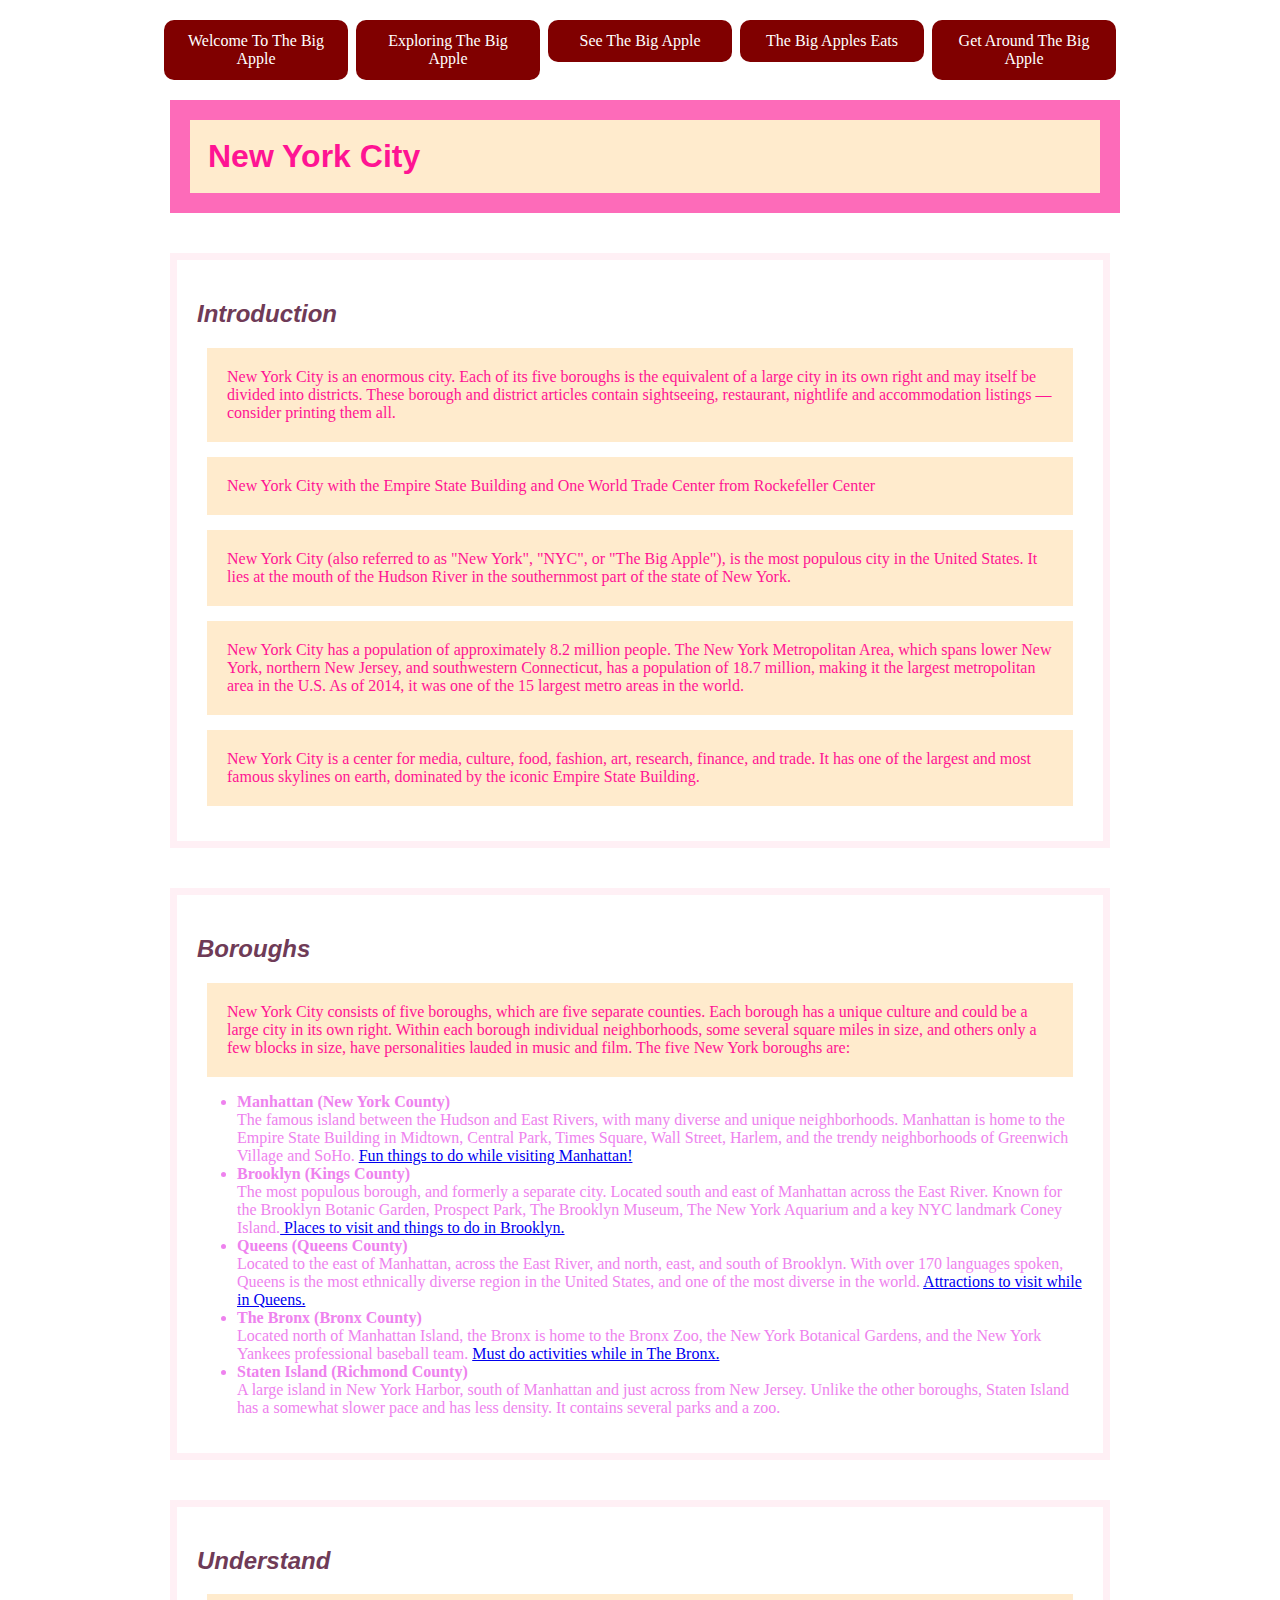
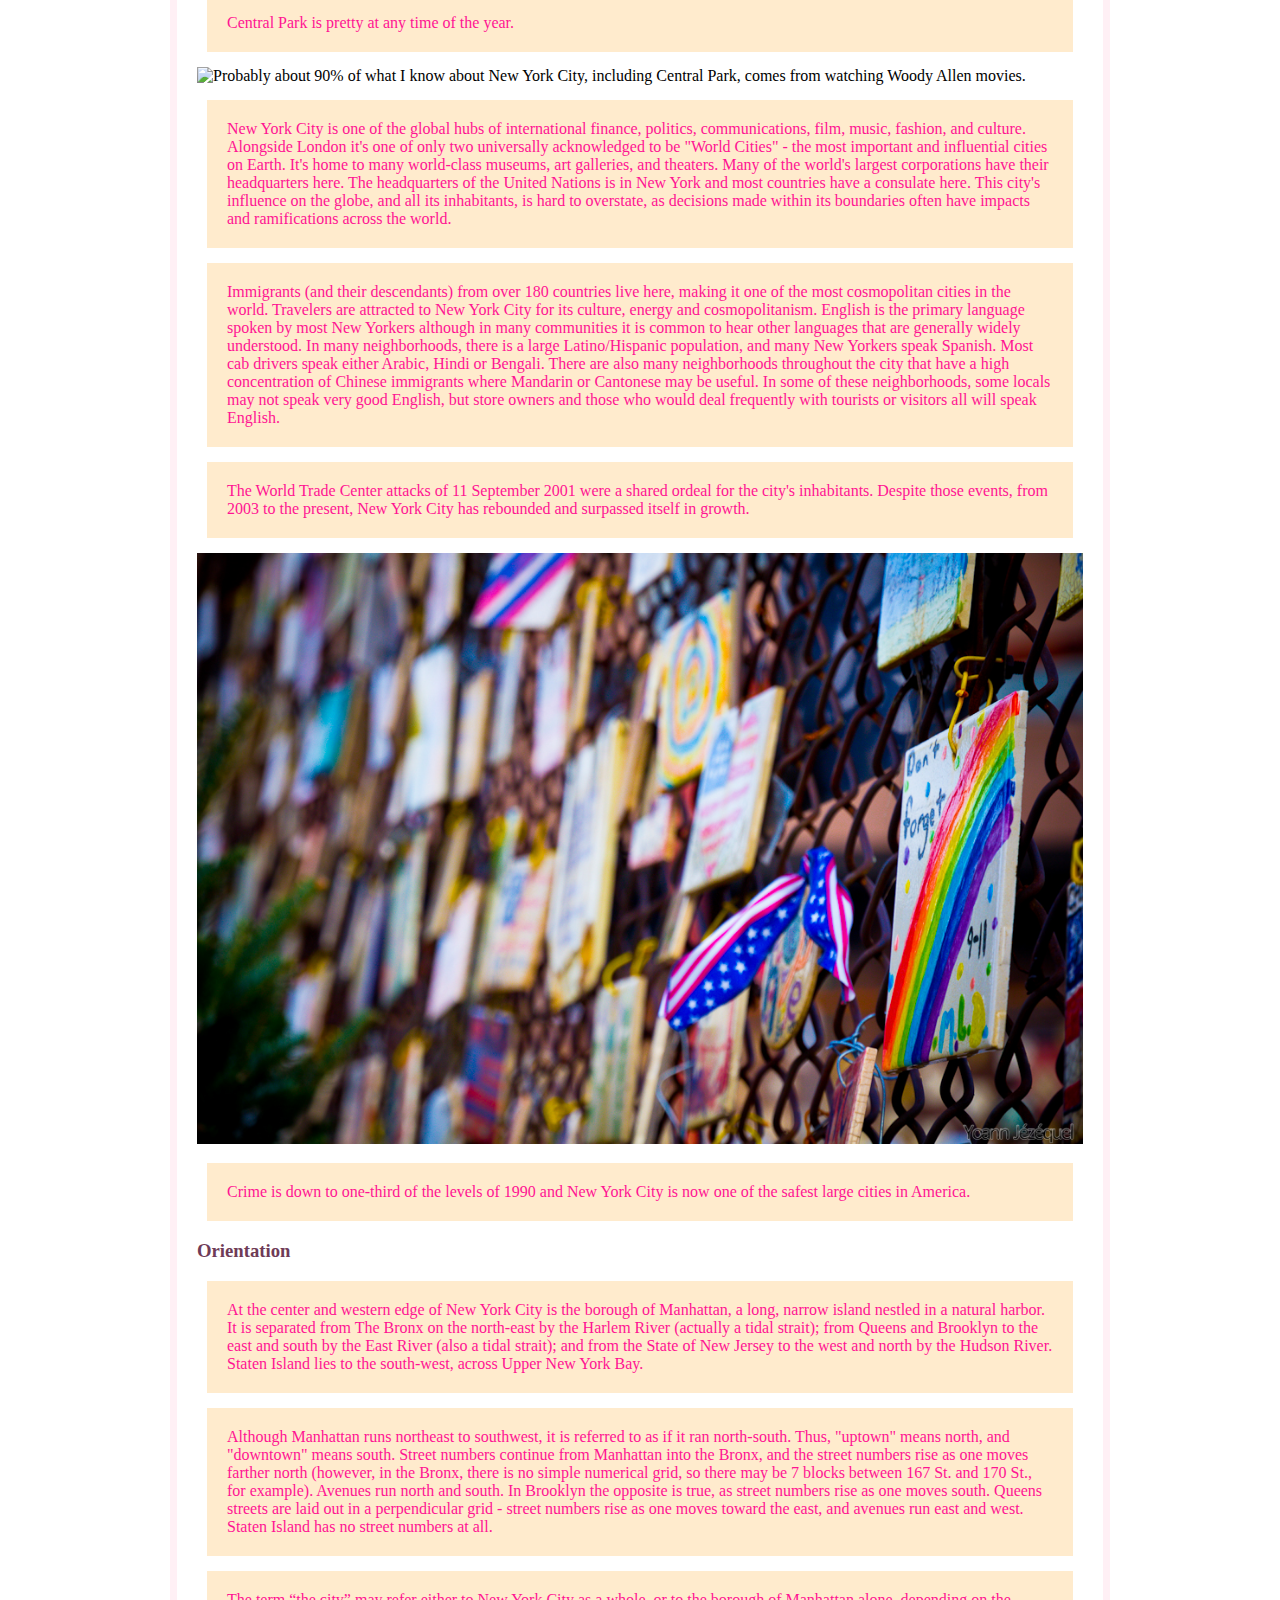
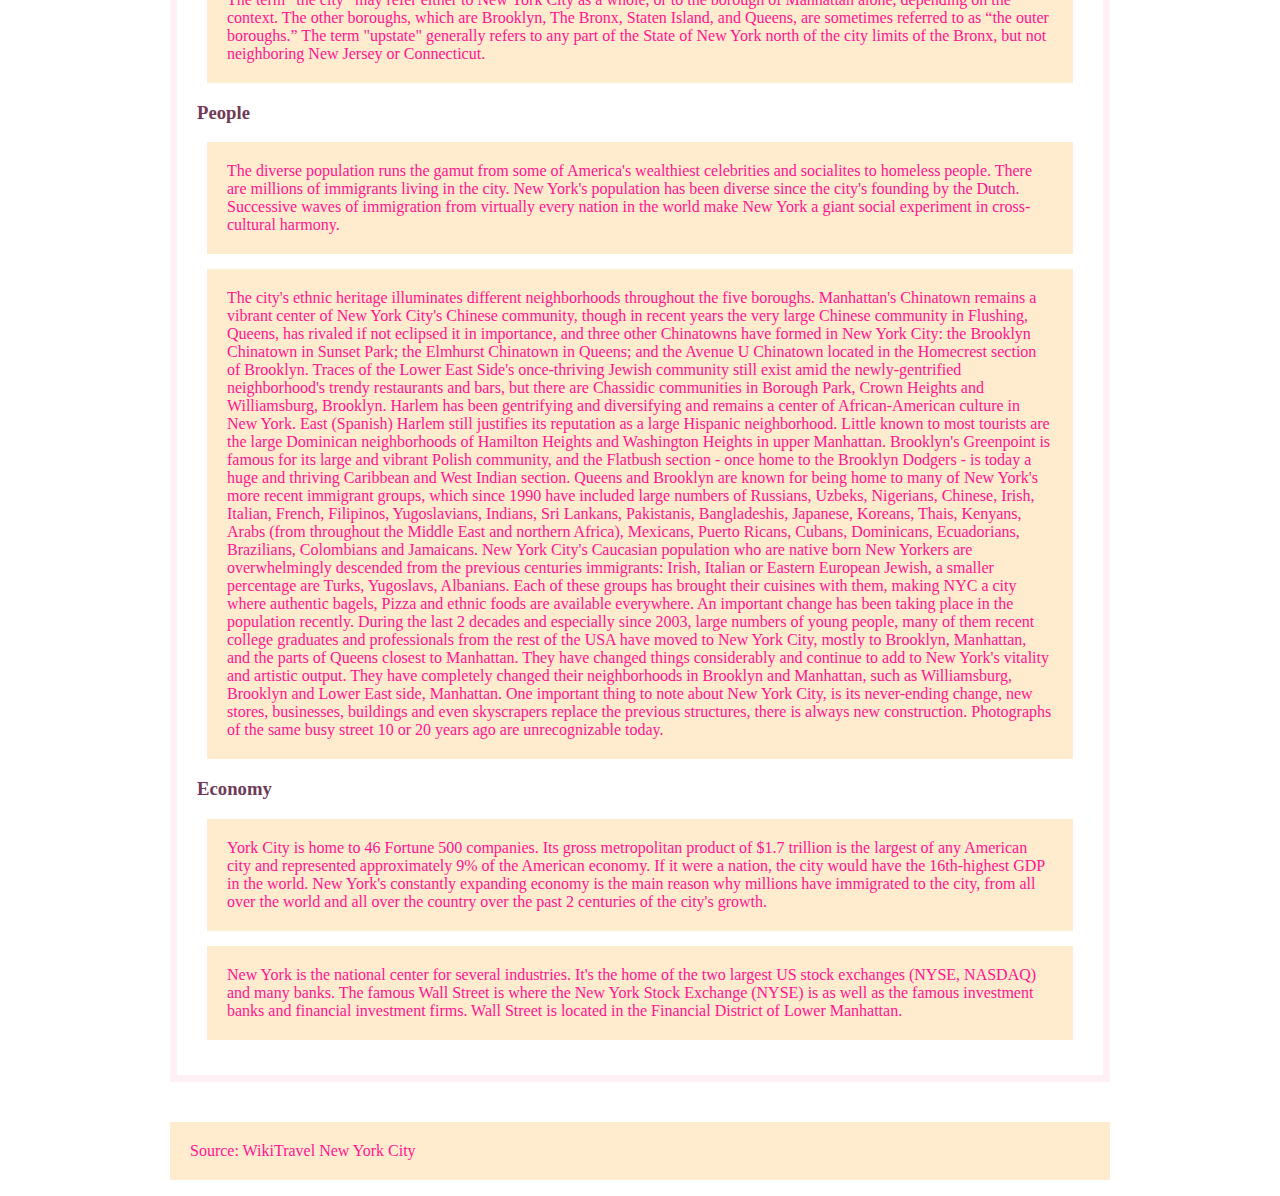
==== index.html @ eacb42f0 "fixed issues" ====
<!DOCTYPE html>
<html lang="en">

<head>      
    <meta charset="utf-8">
    <meta name="viewport" content="width=device-width, initial-scale=1.0">
    <title>Welcome To The Big Apple</title>
    <meta name="author" content="Your name goes here">
    <meta name="Intro to New York City" content="an overview of what the reader is going to read while diving deeper into the page">
<link rel="stylesheet" href="styles.css">
</head>

<body>
<main class="container">
 <nav>
        <ul>
            <li><a href="https://new-york-city-road-trip-allysongrace-g4q9x64994pc9r-5500.githubpreview.dev/index.html"> Welcome To The Big Apple</a></li>
            <li><a href="https://new-york-city-road-trip-allysongrace-g4q9x64994pc9r-5500.githubpreview.dev/do.html">Exploring The Big Apple</a></li>
            <li><a href="https://new-york-city-road-trip-allysongrace-g4q9x64994pc9r-5500.githubpreview.dev/see.html"> See The Big Apple</a></li>
            <li><a href="https://new-york-city-road-trip-allysongrace-g4q9x64994pc9r-5500.githubpreview.dev/eat-sample.html"> The Big Apples Eats</a></li>
            <li><a href="https://new-york-city-road-trip-allysongrace-g4q9x64994pc9r-5500.githubpreview.dev/travel.html"> Get Around The Big Apple</a></li>
        </ul>
    </nav>


    <h1>New York City</h1>
<div class="h2look">
<h2>Introduction</h2>


<p>New York City is an enormous city. Each of its five boroughs is the equivalent of a large city in its own right and may itself be divided into districts. These borough and district articles contain sightseeing, restaurant, nightlife and accommodation listings — consider printing them all.</p>

<p>New York City with the Empire State Building and One World Trade Center from Rockefeller Center</p>
<p>New York City (also referred to as "New York", "NYC", or "The Big Apple"), is the most populous city in the United States. It lies at the mouth of the Hudson River in the southernmost part of the state of New York.</p>

<p>New York City has a population of approximately 8.2 million people. The New York Metropolitan Area, which spans lower New York, northern New Jersey, and southwestern Connecticut, has a population of 18.7 million, making it the largest metropolitan area in the U.S. As of 2014, it was one of the 15 largest metro areas in the world.</p>

<p>New York City is a center for media, culture, food, fashion, art, research, finance, and trade. It has one of the largest and most famous skylines on earth, dominated by the iconic Empire State Building.</p>
</div>

<div class="h2look">
<h2>Boroughs</h2>
<p>New York City consists of five boroughs, which are five separate counties. Each borough has a unique culture and could be a large city in its own right. Within each borough individual neighborhoods, some several square miles in size, and others only a few blocks in size, have personalities lauded in music and film. The five New York boroughs are:</p>

<ul>
    <li><strong>Manhattan (New York County)</strong></li>The famous island between the Hudson and East Rivers, with many diverse and unique neighborhoods. Manhattan is home to the Empire State Building in Midtown, Central Park, Times Square, Wall Street, Harlem, and the trendy neighborhoods of Greenwich Village and SoHo. <a href="https://www.savoredjourneys.com/touristy-things-to-do-in-manhattan/"> Fun things to do while visiting Manhattan!</a>
    <li><strong>Brooklyn (Kings County)</strong></li>The most populous borough, and formerly a separate city. Located south and east of Manhattan across the East River. Known for the Brooklyn Botanic Garden, Prospect Park, The Brooklyn Museum, The New York Aquarium and a key NYC landmark Coney Island.<a href="https://www.busytourist.com/best-things-to-do-in-brooklyn-ny/" > Places to visit and things to do in Brooklyn. </a> 
    <li><strong>Queens (Queens County)</strong></li>Located to the east of Manhattan, across the East River, and north, east, and south of Brooklyn. With over 170 languages spoken, Queens is the most ethnically diverse region in the United States, and one of the most diverse in the world. <a href="https://www.planetware.com/new-york/top-rated-attractions-things-to-do-in-queens-ny-us-ny-77.htm" > Attractions to visit while in Queens. </a>
    <li><strong>The Bronx (Bronx County)</strong></li>Located north of Manhattan Island, the Bronx is home to the Bronx Zoo, the New York Botanical Gardens, and the New York Yankees professional baseball team. <a href="https://vacationidea.com/new_york_city/best-things-to-do-in-the-bronx.html" > Must do activities while in The Bronx. </a> 
    <li><strong>Staten Island (Richmond County)</strong></li>A large island in New York Harbor, south of Manhattan and just across from New Jersey. Unlike the other boroughs, Staten Island has a somewhat slower pace and has less density. It contains several parks and a zoo.
</ul>
</div>
<div class="h2look">
<h2>Understand</h2>

<p>Central Park is pretty at any time of the year.</p> <img src="images/centralpark.jpg" alt="Probably about 90% of what I know about New York City, including Central Park, comes from watching Woody Allen movies." /> 
<p>New York City is one of the global hubs of international finance, politics, communications, film, music, fashion, and culture. Alongside London it's one of only two universally acknowledged to be "World Cities" - the most important and influential cities on Earth. It's home to many world-class museums, art galleries, and theaters. Many of the world's largest corporations have their headquarters here. The headquarters of the United Nations is in New York and most countries have a consulate here. This city's influence on the globe, and all its inhabitants, is hard to overstate, as decisions made within its boundaries often have impacts and ramifications across the world.</p>

<p>Immigrants (and their descendants) from over 180 countries live here, making it one of the most cosmopolitan cities in the world. Travelers are attracted to New York City for its culture, energy and cosmopolitanism. English is the primary language spoken by most New Yorkers although in many communities it is common to hear other languages that are generally widely understood. In many neighborhoods, there is a large Latino/Hispanic population, and many New Yorkers speak Spanish. Most cab drivers speak either Arabic, Hindi or Bengali. There are also many neighborhoods throughout the city that have a high concentration of Chinese immigrants where Mandarin or Cantonese may be useful. In some of these neighborhoods, some locals may not speak very good English, but store owners and those who would deal frequently with tourists or visitors all will speak English.</p>

<p>The World Trade Center attacks of 11 September 2001 were a shared ordeal for the city's inhabitants. Despite those events, from 2003 to the present, New York City has rebounded and surpassed itself in growth.</p> <img src="images/911.jpg" alt="9/11 Please Give Image Credit To: 'https://www.tayloright.com'." /> 

<p>Crime is down to one-third of the levels of 1990 and New York City is now one of the safest large cities in America.</p>

<h3>Orientation</h3>
<p>At the center and western edge of New York City is the borough of Manhattan, a long, narrow island nestled in a natural harbor. It is separated from The Bronx on the north-east by the Harlem River (actually a tidal strait); from Queens and Brooklyn to the east and south by the East River (also a tidal strait); and from the State of New Jersey to the west and north by the Hudson River. Staten Island lies to the south-west, across Upper New York Bay.</p>

<p>Although Manhattan runs northeast to southwest, it is referred to as if it ran north-south. Thus, "uptown" means north, and "downtown" means south. Street numbers continue from Manhattan into the Bronx, and the street numbers rise as one moves farther north (however, in the Bronx, there is no simple numerical grid, so there may be 7 blocks between 167 St. and 170 St., for example). Avenues run north and south. In Brooklyn the opposite is true, as street numbers rise as one moves south. Queens streets are laid out in a perpendicular grid - street numbers rise as one moves toward the east, and avenues run east and west. Staten Island has no street numbers at all.</p>

<p>The term “the city” may refer either to New York City as a whole, or to the borough of Manhattan alone, depending on the context. The other boroughs, which are Brooklyn, The Bronx, Staten Island, and Queens, are sometimes referred to as “the outer boroughs.” The term "upstate" generally refers to any part of the State of New York north of the city limits of the Bronx, but not neighboring New Jersey or Connecticut.</p>



<h3>People</h3>
<p>The diverse population runs the gamut from some of America's wealthiest celebrities and socialites to homeless people. There are millions of immigrants living in the city. New York's population has been diverse since the city's founding by the Dutch. Successive waves of immigration from virtually every nation in the world make New York a giant social experiment in cross-cultural harmony.</p>

<p>The city's ethnic heritage illuminates different neighborhoods throughout the five boroughs. Manhattan's Chinatown remains a vibrant center of New York City's Chinese community, though in recent years the very large Chinese community in Flushing, Queens, has rivaled if not eclipsed it in importance, and three other Chinatowns have formed in New York City: the Brooklyn Chinatown in Sunset Park; the Elmhurst Chinatown in Queens; and the Avenue U Chinatown located in the Homecrest section of Brooklyn. Traces of the Lower East Side's once-thriving Jewish community still exist amid the newly-gentrified neighborhood's trendy restaurants and bars, but there are Chassidic communities in Borough Park, Crown Heights and Williamsburg, Brooklyn. Harlem has been gentrifying and diversifying and remains a center of African-American culture in New York. East (Spanish) Harlem still justifies its reputation as a large Hispanic neighborhood. Little known to most tourists are the large Dominican neighborhoods of Hamilton Heights and Washington Heights in upper Manhattan. Brooklyn's Greenpoint is famous for its large and vibrant Polish community, and the Flatbush section - once home to the Brooklyn Dodgers - is today a huge and thriving Caribbean and West Indian section. Queens and Brooklyn are known for being home to many of New York's more recent immigrant groups, which since 1990 have included large numbers of Russians, Uzbeks, Nigerians, Chinese, Irish, Italian, French, Filipinos, Yugoslavians, Indians, Sri Lankans, Pakistanis, Bangladeshis, Japanese, Koreans, Thais, Kenyans, Arabs (from throughout the Middle East and northern Africa), Mexicans, Puerto Ricans, Cubans, Dominicans, Ecuadorians, Brazilians, Colombians and Jamaicans. New York City's Caucasian population who are native born New Yorkers are overwhelmingly descended from the previous centuries immigrants: Irish, Italian or Eastern European Jewish, a smaller percentage are Turks, Yugoslavs, Albanians. Each of these groups has brought their cuisines with them, making NYC a city where authentic bagels, Pizza and ethnic foods are available everywhere. An important change has been taking place in the population recently. During the last 2 decades and especially since 2003, large numbers of young people, many of them recent college graduates and professionals from the rest of the USA have moved to New York City, mostly to Brooklyn, Manhattan, and the parts of Queens closest to Manhattan. They have changed things considerably and continue to add to New York's vitality and artistic output. They have completely changed their neighborhoods in Brooklyn and Manhattan, such as Williamsburg, Brooklyn and Lower East side, Manhattan. One important thing to note about New York City, is its never-ending change, new stores, businesses, buildings and even skyscrapers replace the previous structures, there is always new construction. Photographs of the same busy street 10 or 20 years ago are unrecognizable today.</p>

<h3>Economy</h3>
<p> York City is home to 46 Fortune 500 companies. Its gross metropolitan product of $1.7 trillion is the largest of any American city and represented approximately 9% of the American economy. If it were a nation, the city would have the 16th-highest GDP in the world. New York's constantly expanding economy is the main reason why millions have immigrated to the city, from all over the world and all over the country over the past 2 centuries of the city's growth.</p>

<p>New York is the national center for several industries. It's the home of the two largest US stock exchanges (NYSE, NASDAQ) and many banks. The famous Wall Street is where the New York Stock Exchange (NYSE) is as well as the famous investment banks and financial investment firms. Wall Street is located in the Financial District of Lower Manhattan.</p>
</div>

<p>Source: WikiTravel New York City</p>
</main>
</body>

</html>
---- styles.css ----
h1{color:deeppink;
background-color:blanchedalmond;
font-weight: 800;
font-family:'Segoe UI', Tahoma, Geneva, Verdana, sans-serif;
border-width: 20px;
border-style: solid;
border-color:rgb(253, 107, 185);
padding: 18px 18px 18px 18px;
margin: 0 0 0 10px ;
}

p{
    padding: 20px 20px 20px 20px;
    margin: 15px 10px 15px 10px;
    color:deeppink;
    background-color: blanchedalmond;
    font-weight: lighter;
    font-family: Georgia, 'Times New Roman', Times, serif;
}

ul{
    color:violet;
}
h2{
    color:rgb(111, 59, 87);
    font-style: oblique;
    font-family: Impact, Haettenschweiler, 'Arial Narrow Bold', sans-serif;
}
h3{color:rgb(111, 59, 87);
}

.h2look {
    border: 7px solid lavenderblush;
    padding: 20px 20px 20px 20px;
    margin: 40px 10px 40px 10px;
}

.intro {
    border: 25px solid rgb(237, 209, 227);
    padding: 20px 20px 20px 20px;
    margin: 40px 10px 40px 10px;
}

.container {
    max-width: 960px;
    margin: 1em auto 1em auto;
}

img {
    width: 100%;
    height: auto;
}
nav ul {
  display: flex;
  flex-direction: row;
  padding: 0px;
}

nav ul li {
  flex:1;
  list-style-type: none;
}

nav ul li a {
  display: block;
  padding: 0.75em;
  margin: 0.25em;  
  background-color: maroon;
  color: white;  
  text-align: center;
  text-decoration: none;  
  border-radius: 10px;
}

nav ul li a:hover {
  background-color: #900;
  box-shadow: inset 3px 3px 10px #300;  
}
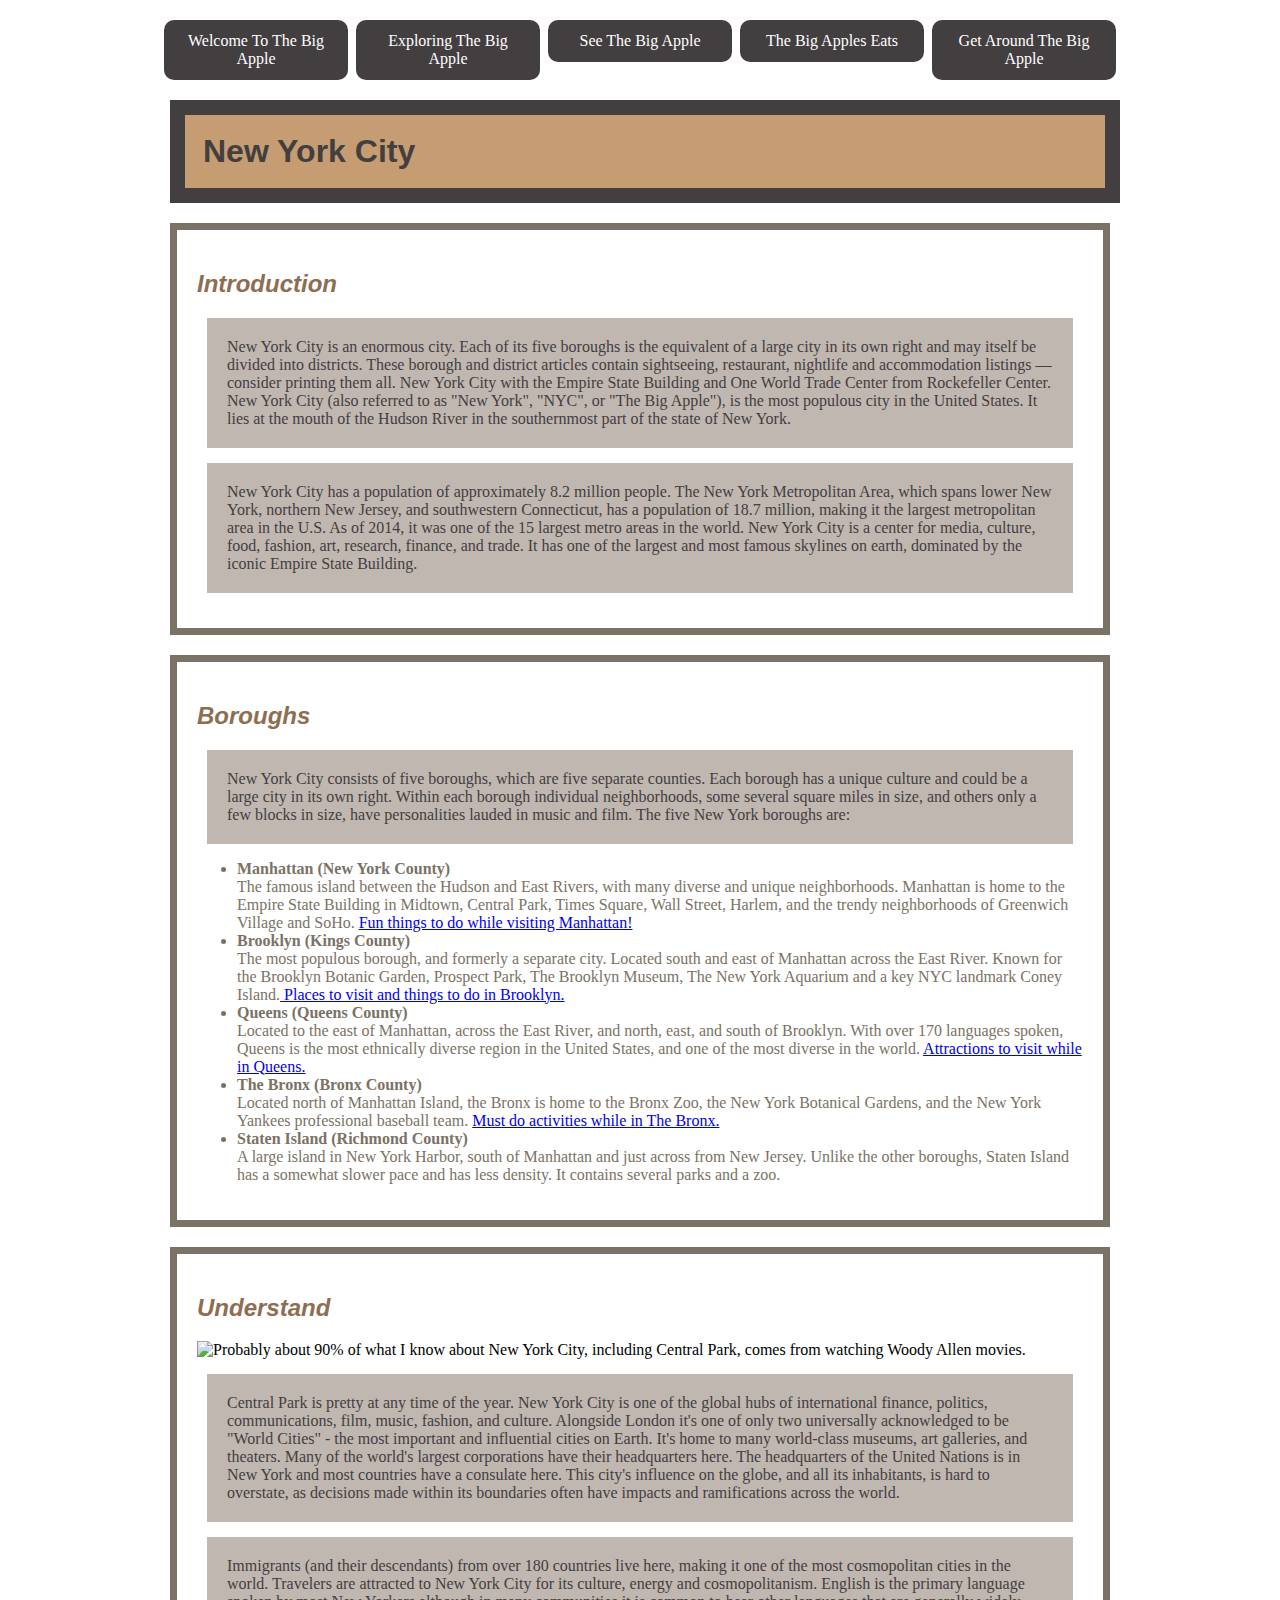
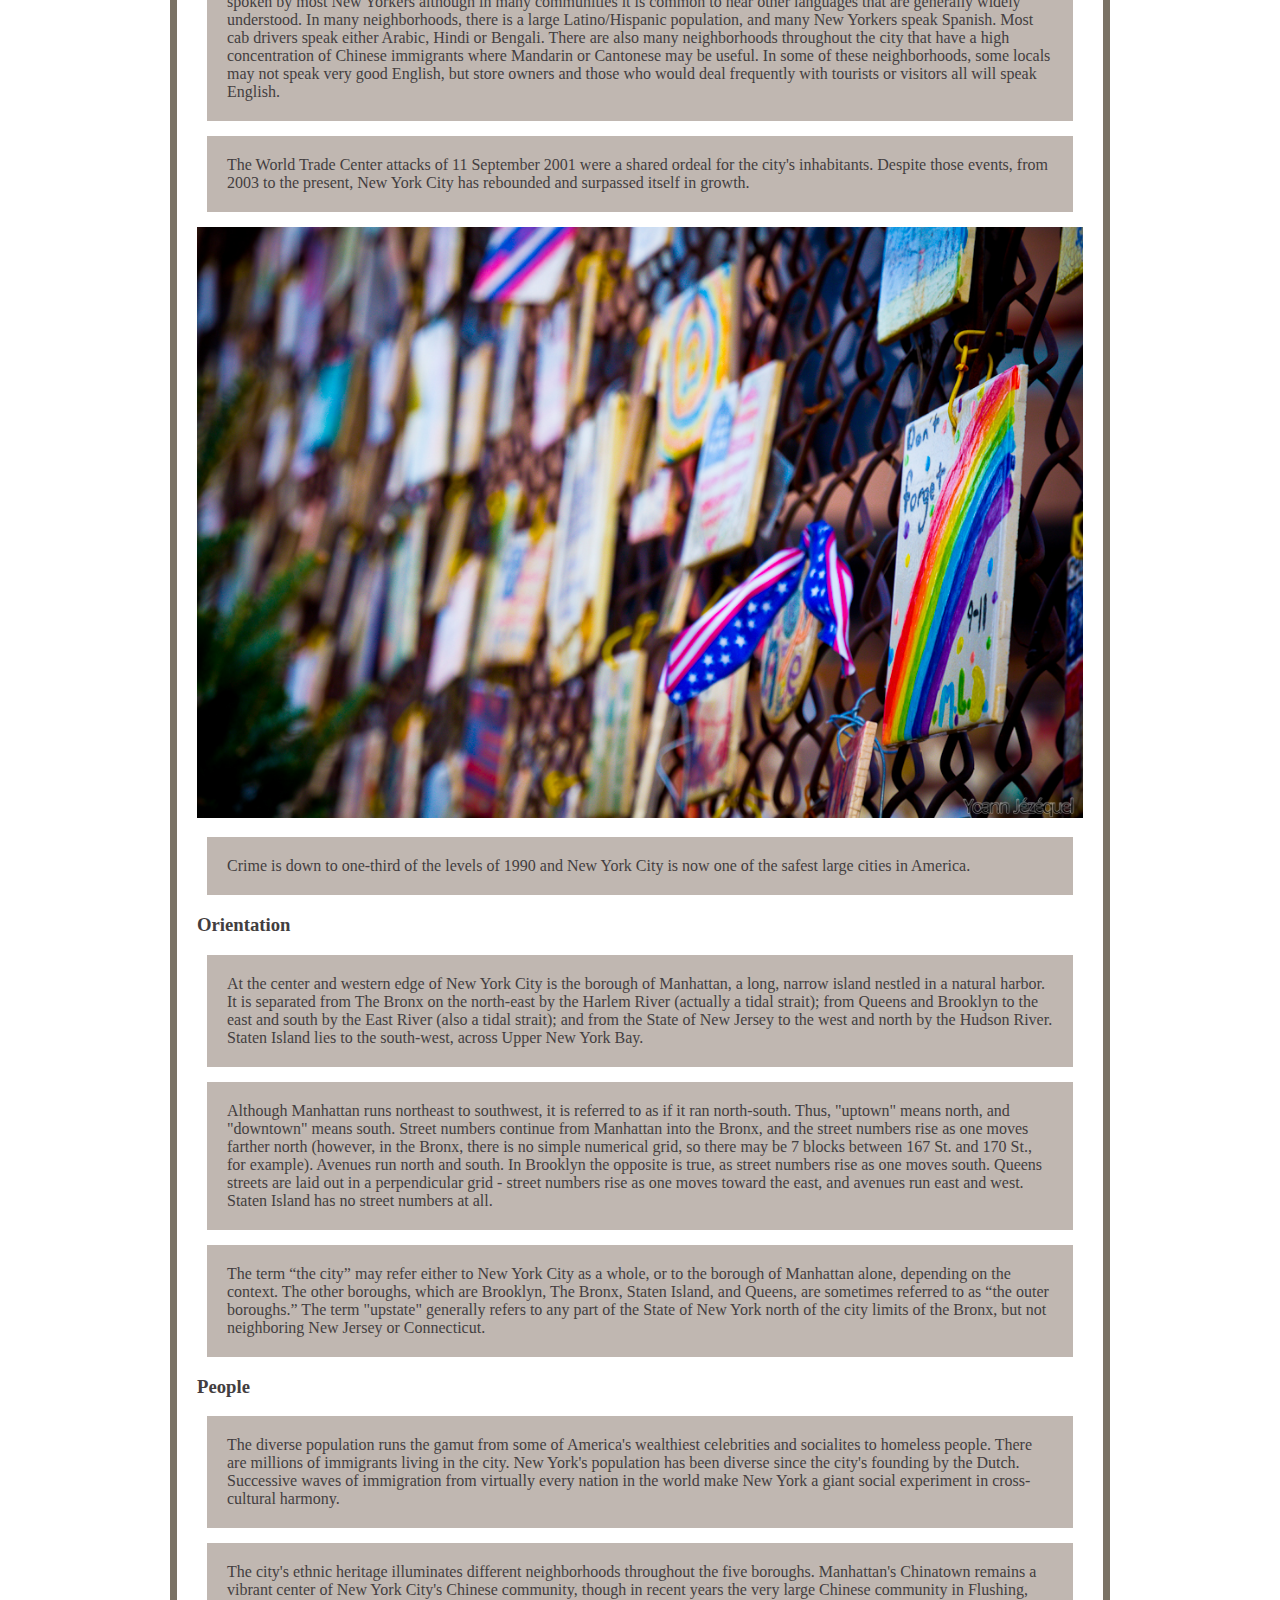
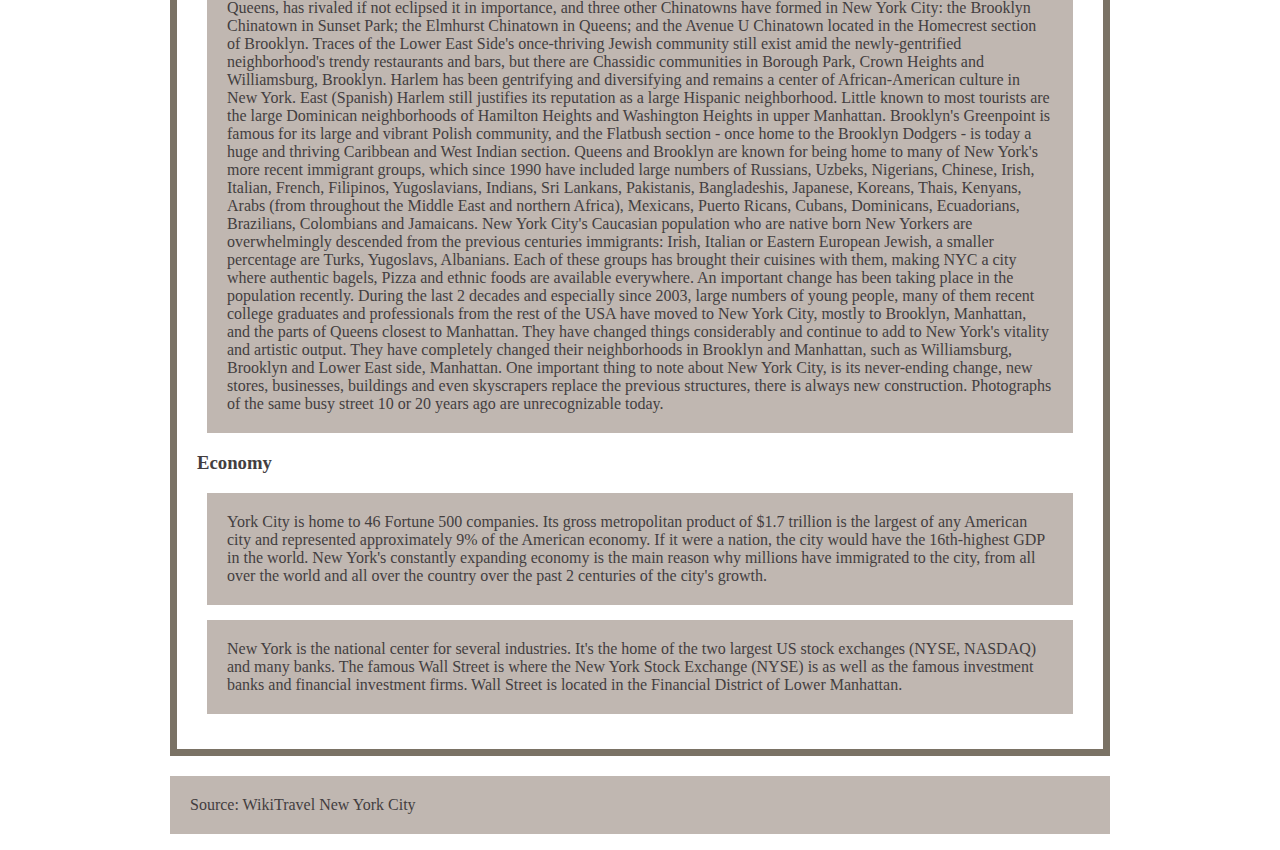
==== commit e28aa8dc: "edits" ====
--- a/index.html
+++ b/index.html
@@ -28,14 +28,9 @@
 <h2>Introduction</h2>
 
 
-<p>New York City is an enormous city. Each of its five boroughs is the equivalent of a large city in its own right and may itself be divided into districts. These borough and district articles contain sightseeing, restaurant, nightlife and accommodation listings — consider printing them all.</p>
+<p>New York City is an enormous city. Each of its five boroughs is the equivalent of a large city in its own right and may itself be divided into districts. These borough and district articles contain sightseeing, restaurant, nightlife and accommodation listings — consider printing them all. New York City with the Empire State Building and One World Trade Center from Rockefeller Center. New York City (also referred to as "New York", "NYC", or "The Big Apple"), is the most populous city in the United States. It lies at the mouth of the Hudson River in the southernmost part of the state of New York.</p>
 
-<p>New York City with the Empire State Building and One World Trade Center from Rockefeller Center</p>
-<p>New York City (also referred to as "New York", "NYC", or "The Big Apple"), is the most populous city in the United States. It lies at the mouth of the Hudson River in the southernmost part of the state of New York.</p>
-
-<p>New York City has a population of approximately 8.2 million people. The New York Metropolitan Area, which spans lower New York, northern New Jersey, and southwestern Connecticut, has a population of 18.7 million, making it the largest metropolitan area in the U.S. As of 2014, it was one of the 15 largest metro areas in the world.</p>
-
-<p>New York City is a center for media, culture, food, fashion, art, research, finance, and trade. It has one of the largest and most famous skylines on earth, dominated by the iconic Empire State Building.</p>
+<p>New York City has a population of approximately 8.2 million people. The New York Metropolitan Area, which spans lower New York, northern New Jersey, and southwestern Connecticut, has a population of 18.7 million, making it the largest metropolitan area in the U.S. As of 2014, it was one of the 15 largest metro areas in the world. New York City is a center for media, culture, food, fashion, art, research, finance, and trade. It has one of the largest and most famous skylines on earth, dominated by the iconic Empire State Building.</p>
 </div>
 
 <div class="h2look">
@@ -53,8 +48,7 @@
 <div class="h2look">
 <h2>Understand</h2>
 
-<p>Central Park is pretty at any time of the year.</p> <img src="images/centralpark.jpg" alt="Probably about 90% of what I know about New York City, including Central Park, comes from watching Woody Allen movies." /> 
-<p>New York City is one of the global hubs of international finance, politics, communications, film, music, fashion, and culture. Alongside London it's one of only two universally acknowledged to be "World Cities" - the most important and influential cities on Earth. It's home to many world-class museums, art galleries, and theaters. Many of the world's largest corporations have their headquarters here. The headquarters of the United Nations is in New York and most countries have a consulate here. This city's influence on the globe, and all its inhabitants, is hard to overstate, as decisions made within its boundaries often have impacts and ramifications across the world.</p>
+<img src="images/centralpark.jpg" alt="Probably about 90% of what I know about New York City, including Central Park, comes from watching Woody Allen movies." /> <p>Central Park is pretty at any time of the year. New York City is one of the global hubs of international finance, politics, communications, film, music, fashion, and culture. Alongside London it's one of only two universally acknowledged to be "World Cities" - the most important and influential cities on Earth. It's home to many world-class museums, art galleries, and theaters. Many of the world's largest corporations have their headquarters here. The headquarters of the United Nations is in New York and most countries have a consulate here. This city's influence on the globe, and all its inhabitants, is hard to overstate, as decisions made within its boundaries often have impacts and ramifications across the world.</p>
 
 <p>Immigrants (and their descendants) from over 180 countries live here, making it one of the most cosmopolitan cities in the world. Travelers are attracted to New York City for its culture, energy and cosmopolitanism. English is the primary language spoken by most New Yorkers although in many communities it is common to hear other languages that are generally widely understood. In many neighborhoods, there is a large Latino/Hispanic population, and many New Yorkers speak Spanish. Most cab drivers speak either Arabic, Hindi or Bengali. There are also many neighborhoods throughout the city that have a high concentration of Chinese immigrants where Mandarin or Cantonese may be useful. In some of these neighborhoods, some locals may not speak very good English, but store owners and those who would deal frequently with tourists or visitors all will speak English.</p>
 
--- a/styles.css
+++ b/styles.css
@@ -1,10 +1,10 @@
-h1{color:deeppink;
-background-color:blanchedalmond;
+h1{color:#433E3F;
+background-color: #C69C72;
 font-weight: 800;
 font-family:'Segoe UI', Tahoma, Geneva, Verdana, sans-serif;
-border-width: 20px;
+border-width: 15px;
 border-style: solid;
-border-color:rgb(253, 107, 185);
+border-color:#433E3F;
 padding: 18px 18px 18px 18px;
 margin: 0 0 0 10px ;
 }
@@ -12,33 +12,33 @@
 p{
     padding: 20px 20px 20px 20px;
     margin: 15px 10px 15px 10px;
-    color:deeppink;
-    background-color: blanchedalmond;
+    color:#433E3F;
+    background-color: #C0B7B1;
     font-weight: lighter;
     font-family: Georgia, 'Times New Roman', Times, serif;
 }
 
 ul{
-    color:violet;
+    color:#7A7265;
 }
 h2{
-    color:rgb(111, 59, 87);
+    color:#8E6E53;
     font-style: oblique;
     font-family: Impact, Haettenschweiler, 'Arial Narrow Bold', sans-serif;
 }
-h3{color:rgb(111, 59, 87);
+h3{color:#433E3F;
 }
 
 .h2look {
-    border: 7px solid lavenderblush;
+    border: 7px solid #7A7265;
     padding: 20px 20px 20px 20px;
-    margin: 40px 10px 40px 10px;
+    margin: 20px 10px 20px 10px;
 }
 
 .intro {
-    border: 25px solid rgb(237, 209, 227);
+    border: 25px solid #433E3F;
     padding: 20px 20px 20px 20px;
-    margin: 40px 10px 40px 10px;
+    margin: 20px 10px 20px 10px;
 }
 
 .container {
@@ -65,7 +65,7 @@
   display: block;
   padding: 0.75em;
   margin: 0.25em;  
-  background-color: maroon;
+  background-color: #433E3F;
   color: white;  
   text-align: center;
   text-decoration: none;  
@@ -73,6 +73,17 @@
 }
 
 nav ul li a:hover {
-  background-color: #900;
-  box-shadow: inset 3px 3px 10px #300;  
-}+  background-color: #7A7265;
+  box-shadow: inset 3px 3px 10px rgb(140, 138, 138);  
+}
+
+@media screen and (max-width: 650px) {
+  nav ul {
+      flex-direction: column;
+      padding: 0 20px;
+      }
+  nav ul li {
+    margin:10px 0;
+    }
+}
+
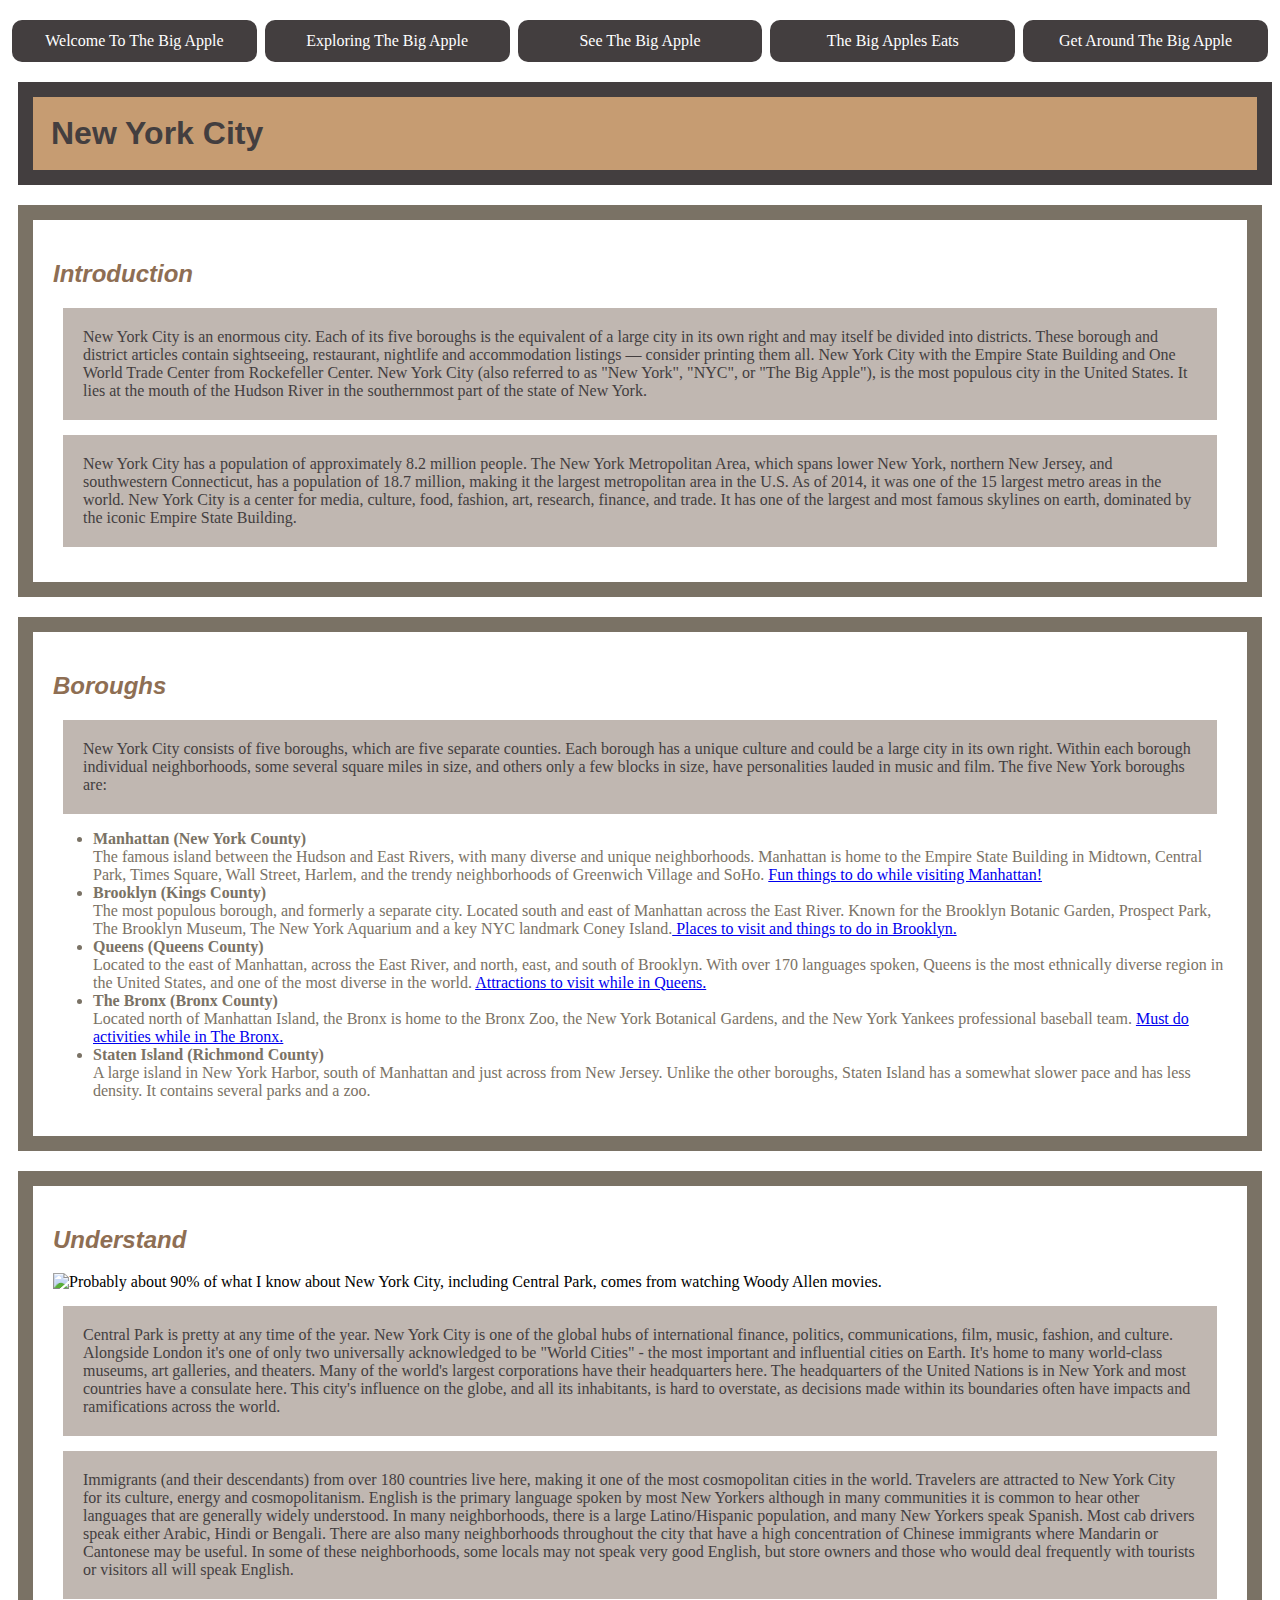
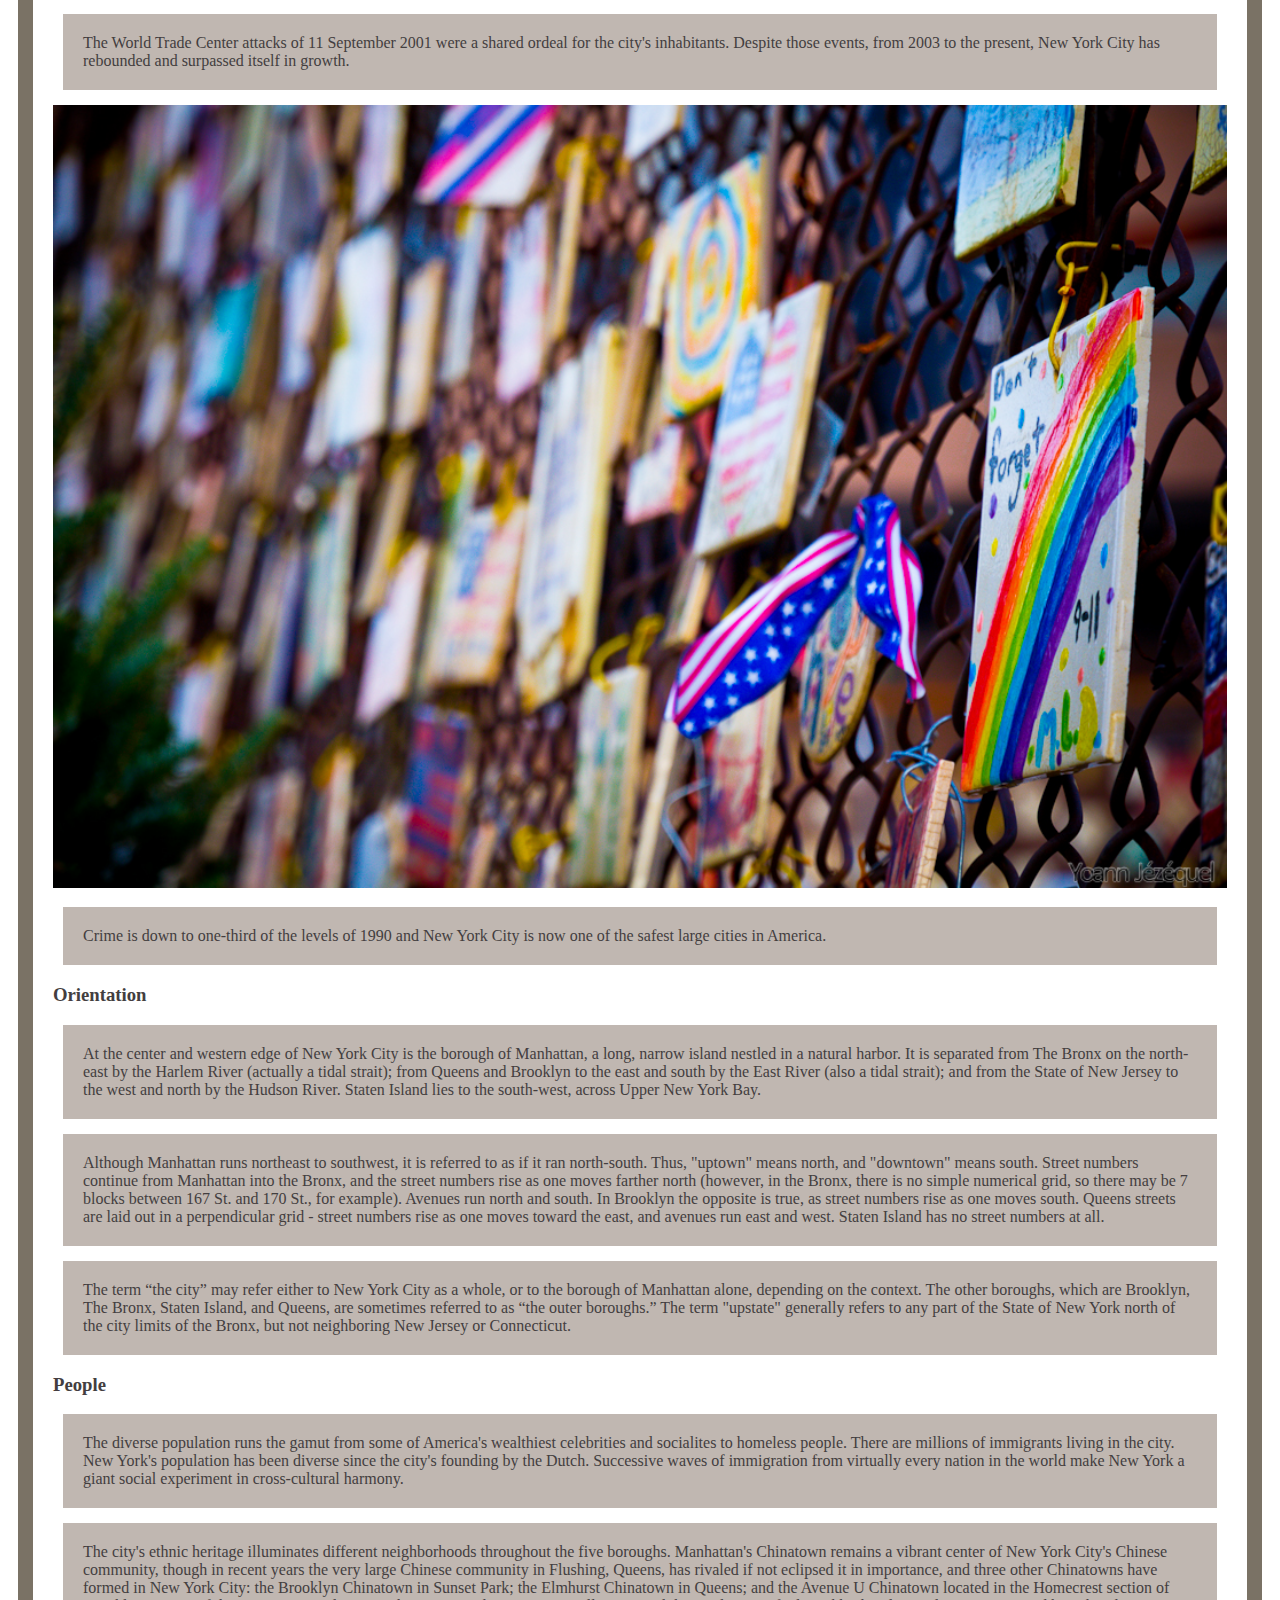
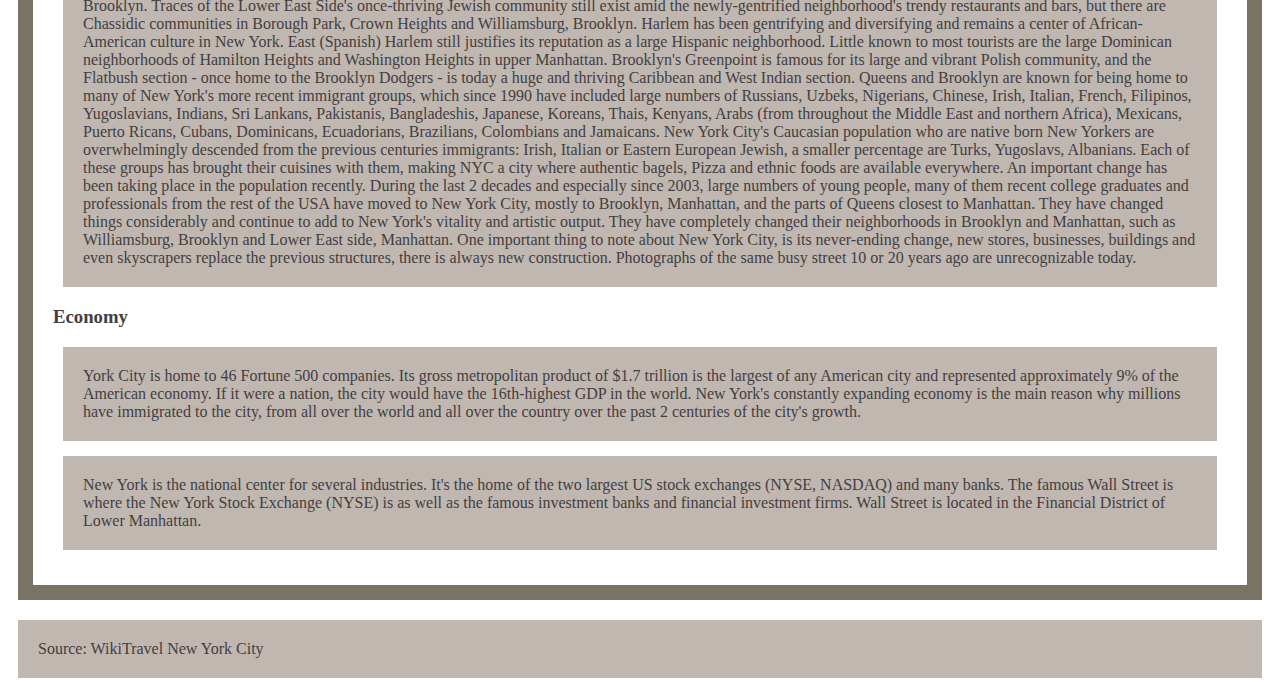
==== commit 32ac2173: "links" ====
--- a/index.html
+++ b/index.html
@@ -14,11 +14,11 @@
 <main class="container">
  <nav>
         <ul>
-            <li><a href="https://new-york-city-road-trip-allysongrace-g4q9x64994pc9r-5500.githubpreview.dev/index.html"> Welcome To The Big Apple</a></li>
-            <li><a href="https://new-york-city-road-trip-allysongrace-g4q9x64994pc9r-5500.githubpreview.dev/do.html">Exploring The Big Apple</a></li>
-            <li><a href="https://new-york-city-road-trip-allysongrace-g4q9x64994pc9r-5500.githubpreview.dev/see.html"> See The Big Apple</a></li>
-            <li><a href="https://new-york-city-road-trip-allysongrace-g4q9x64994pc9r-5500.githubpreview.dev/eat-sample.html"> The Big Apples Eats</a></li>
-            <li><a href="https://new-york-city-road-trip-allysongrace-g4q9x64994pc9r-5500.githubpreview.dev/travel.html"> Get Around The Big Apple</a></li>
+            <li><a href="index.html"> Welcome To The Big Apple</a></li>
+            <li><a href="do.html">Exploring The Big Apple</a></li>
+            <li><a href="see.html"> See The Big Apple</a></li>
+            <li><a href="eat-sample.html"> The Big Apples Eats</a></li>
+            <li><a href="travel.html"> Get Around The Big Apple</a></li>
         </ul>
     </nav>
 
--- a/styles.css
+++ b/styles.css
@@ -25,12 +25,13 @@
     color:#8E6E53;
     font-style: oblique;
     font-family: Impact, Haettenschweiler, 'Arial Narrow Bold', sans-serif;
+    
 }
 h3{color:#433E3F;
 }
 
 .h2look {
-    border: 7px solid #7A7265;
+    border: 15px solid #7A7265;
     padding: 20px 20px 20px 20px;
     margin: 20px 10px 20px 10px;
 }
@@ -42,7 +43,7 @@
 }
 
 .container {
-    max-width: 960px;
+    max-width: 1400px;
     margin: 1em auto 1em auto;
 }
 
@@ -87,3 +88,5 @@
     }
 }
 
+
+
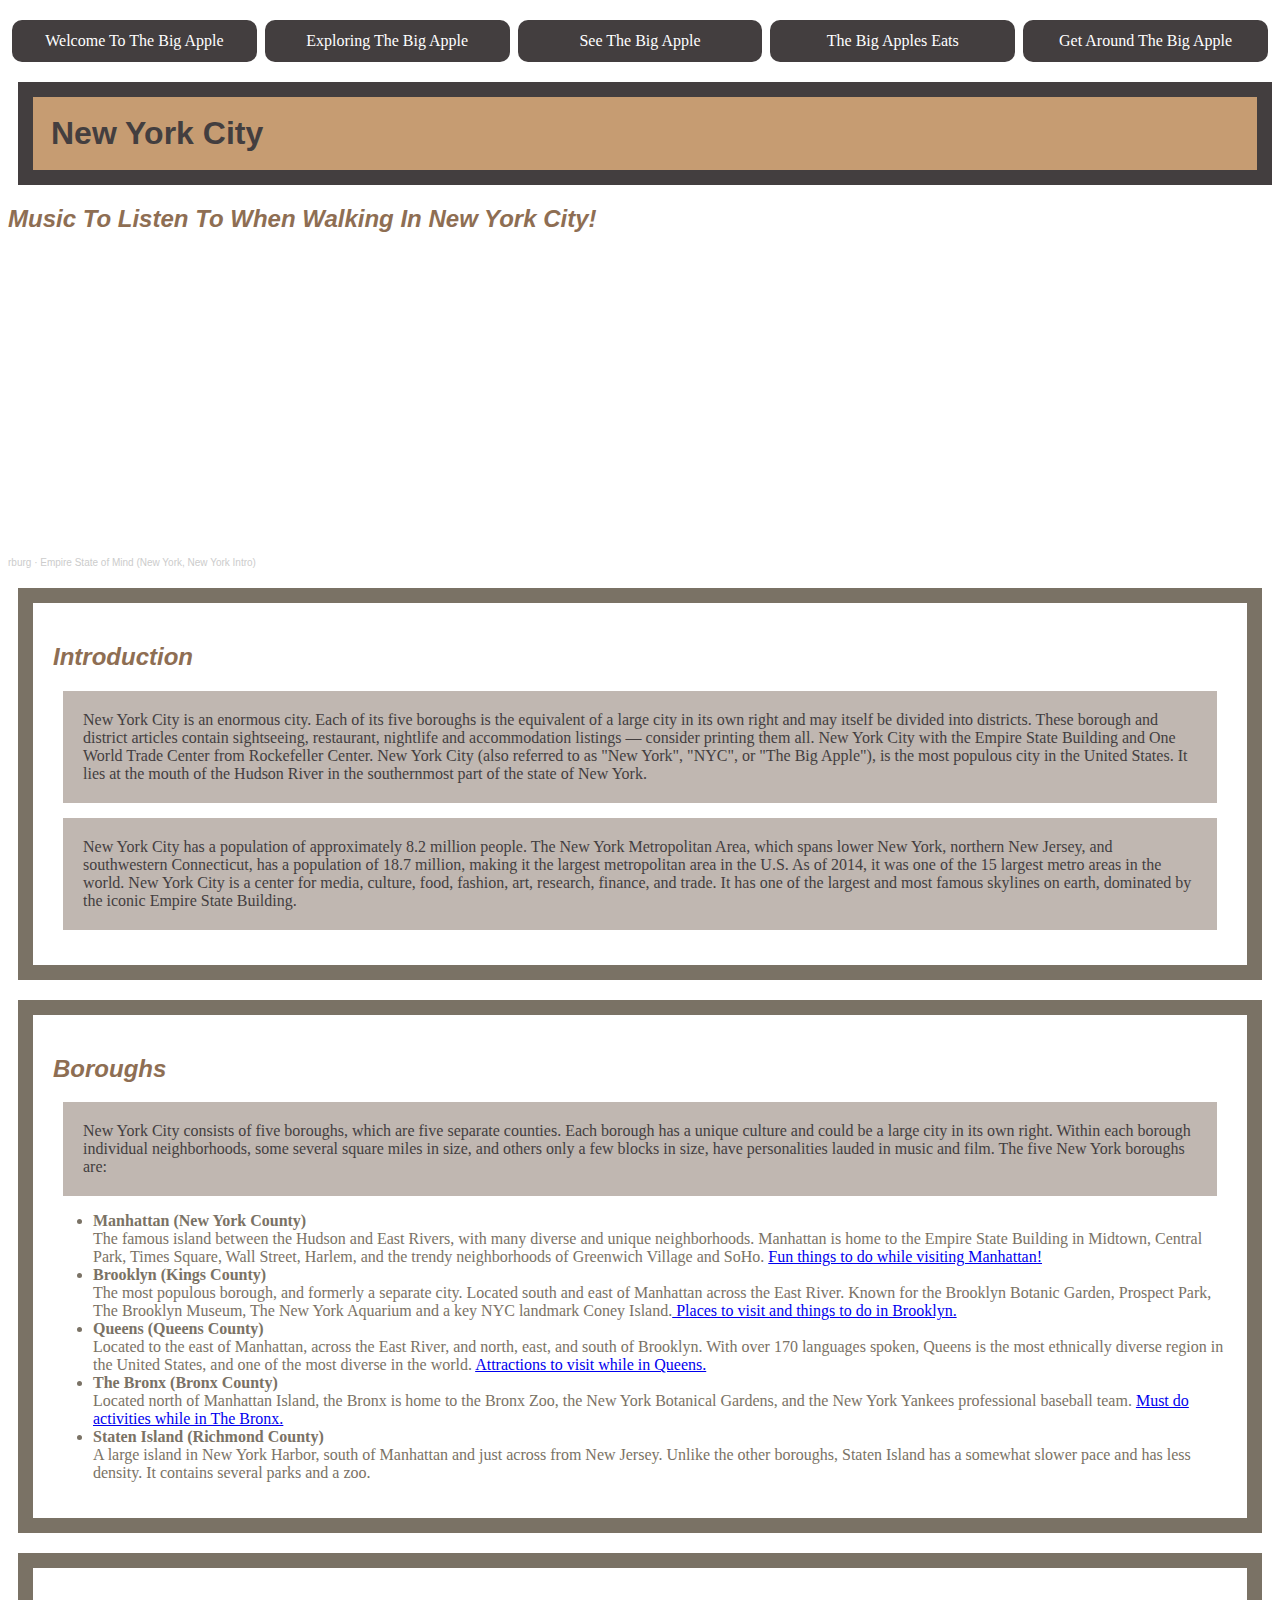
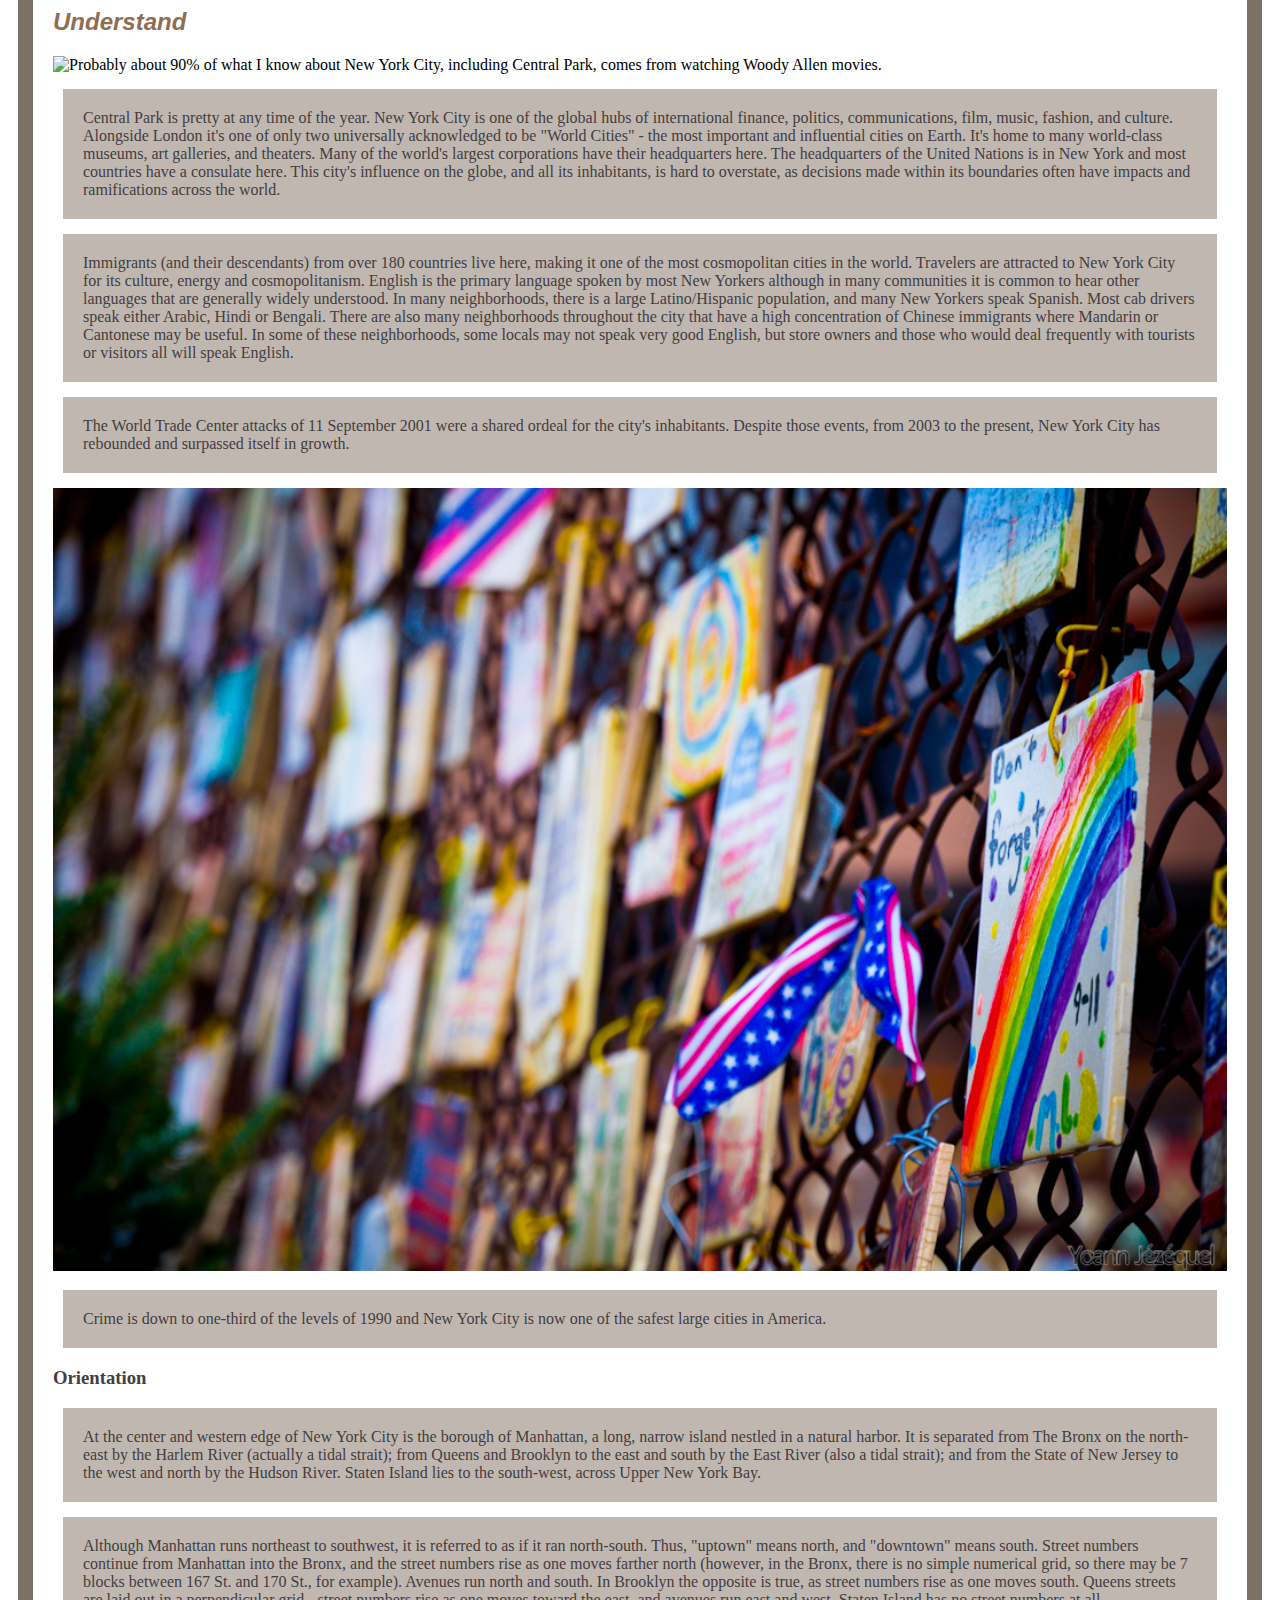
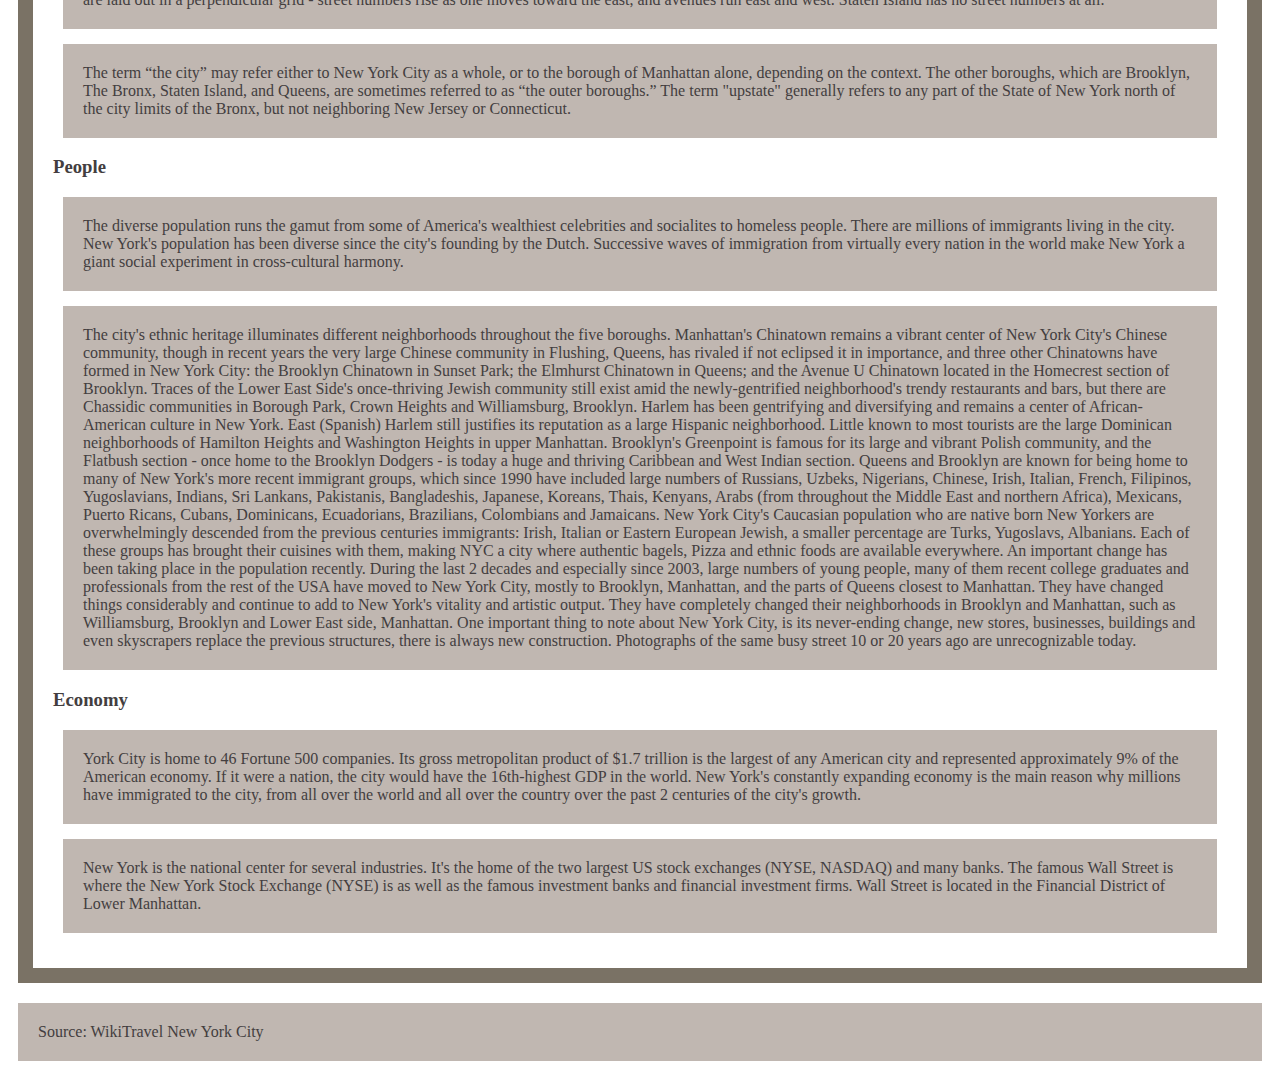
==== commit b2bcb9e5: "new york song" ====
--- a/index.html
+++ b/index.html
@@ -24,6 +24,8 @@
 
 
     <h1>New York City</h1>
+    <h2> Music To Listen To When Walking In New York City! </h2>
+    <iframe title="Empire State of Mind (New York, New York Intro) by rburg" width="100%" height="300" scrolling="no" frameborder="no" allow="autoplay" src="https://w.soundcloud.com/player/?url=https%3A//api.soundcloud.com/tracks/159513770&color=%23ff5500&auto_play=false&hide_related=false&show_comments=true&show_user=true&show_reposts=false&show_teaser=true&visual=true"></iframe><div style="font-size: 10px; color: #cccccc;line-break: anywhere;word-break: normal;overflow: hidden;white-space: nowrap;text-overflow: ellipsis; font-family: Interstate,Lucida Grande,Lucida Sans Unicode,Lucida Sans,Garuda,Verdana,Tahoma,sans-serif;font-weight: 100;"><a href="https://soundcloud.com/rburg" title="rburg" target="_blank" style="color: #cccccc; text-decoration: none;">rburg</a> · <a href="https://soundcloud.com/rburg/empire-state-of-mind-new-york-new-york-intro" title="Empire State of Mind (New York, New York Intro)" target="_blank" style="color: #cccccc; text-decoration: none;">Empire State of Mind (New York, New York Intro)</a></div>
 <div class="h2look">
 <h2>Introduction</h2>
 
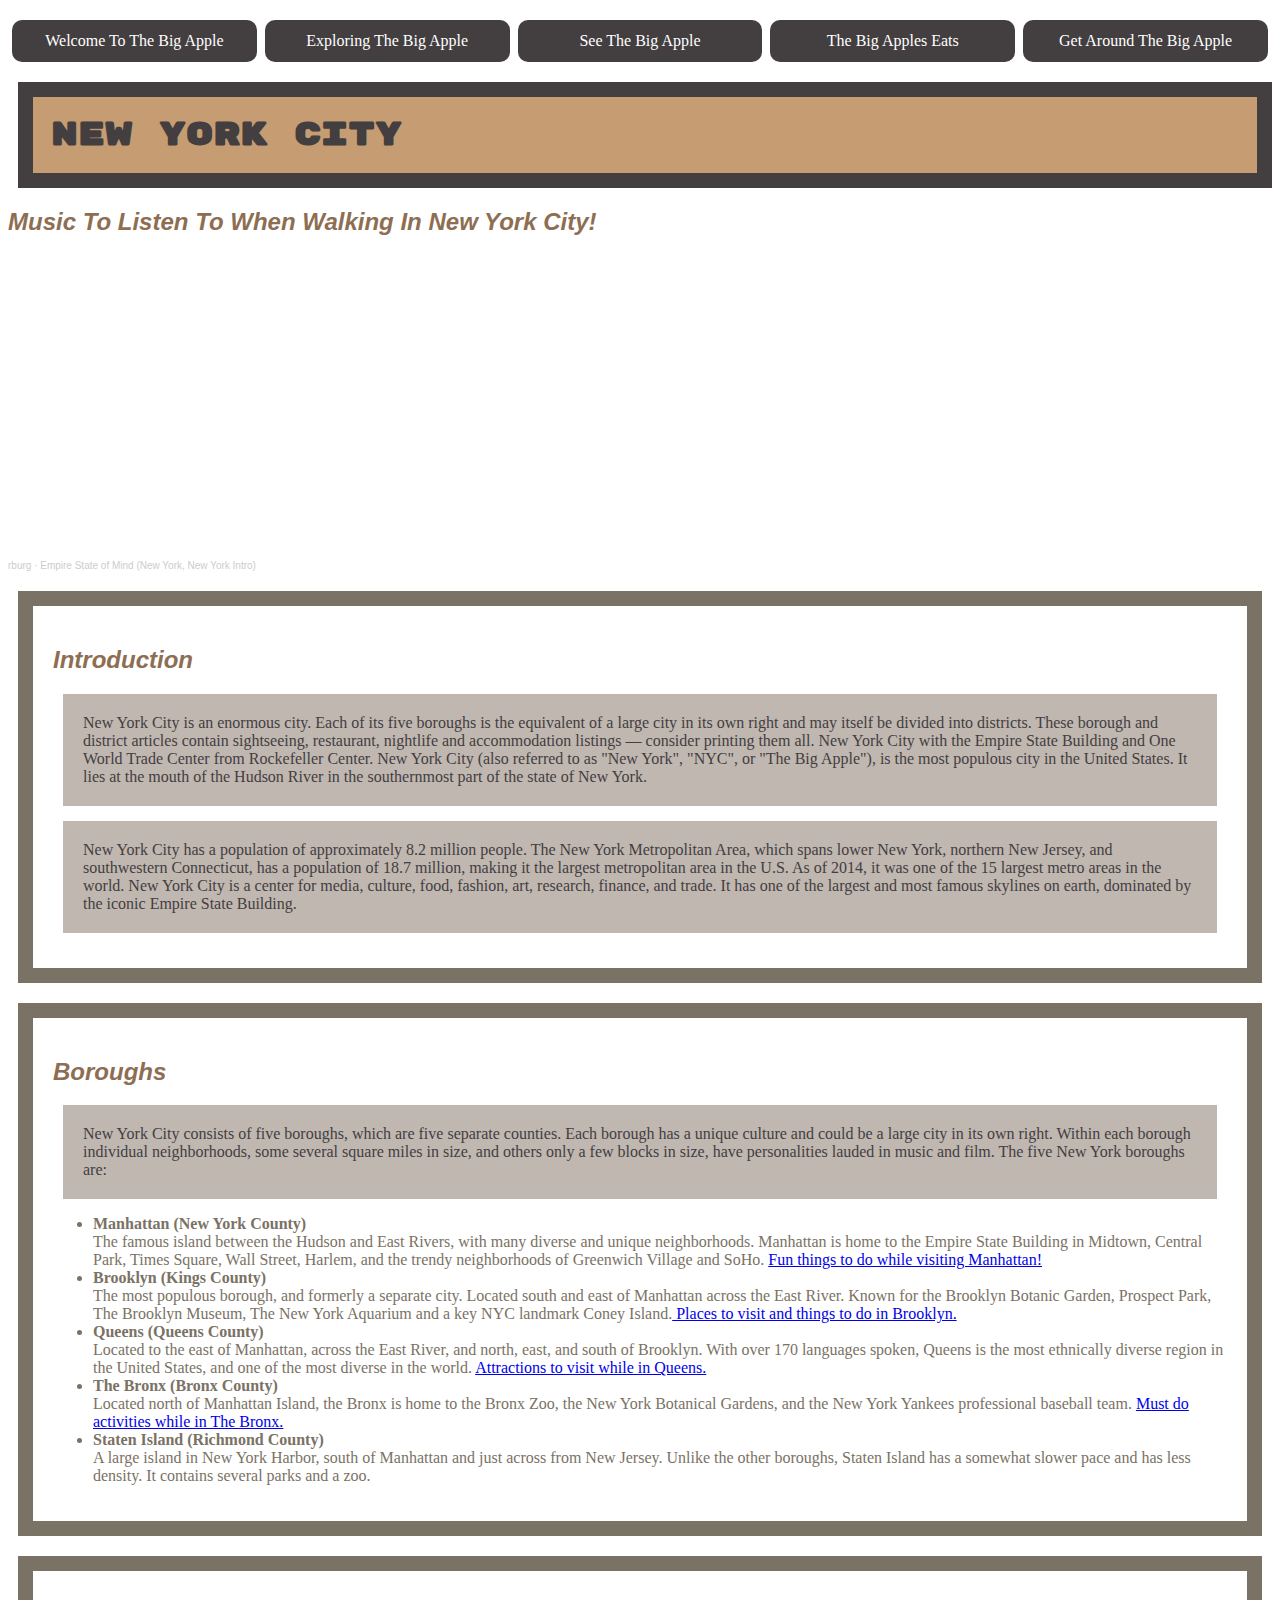
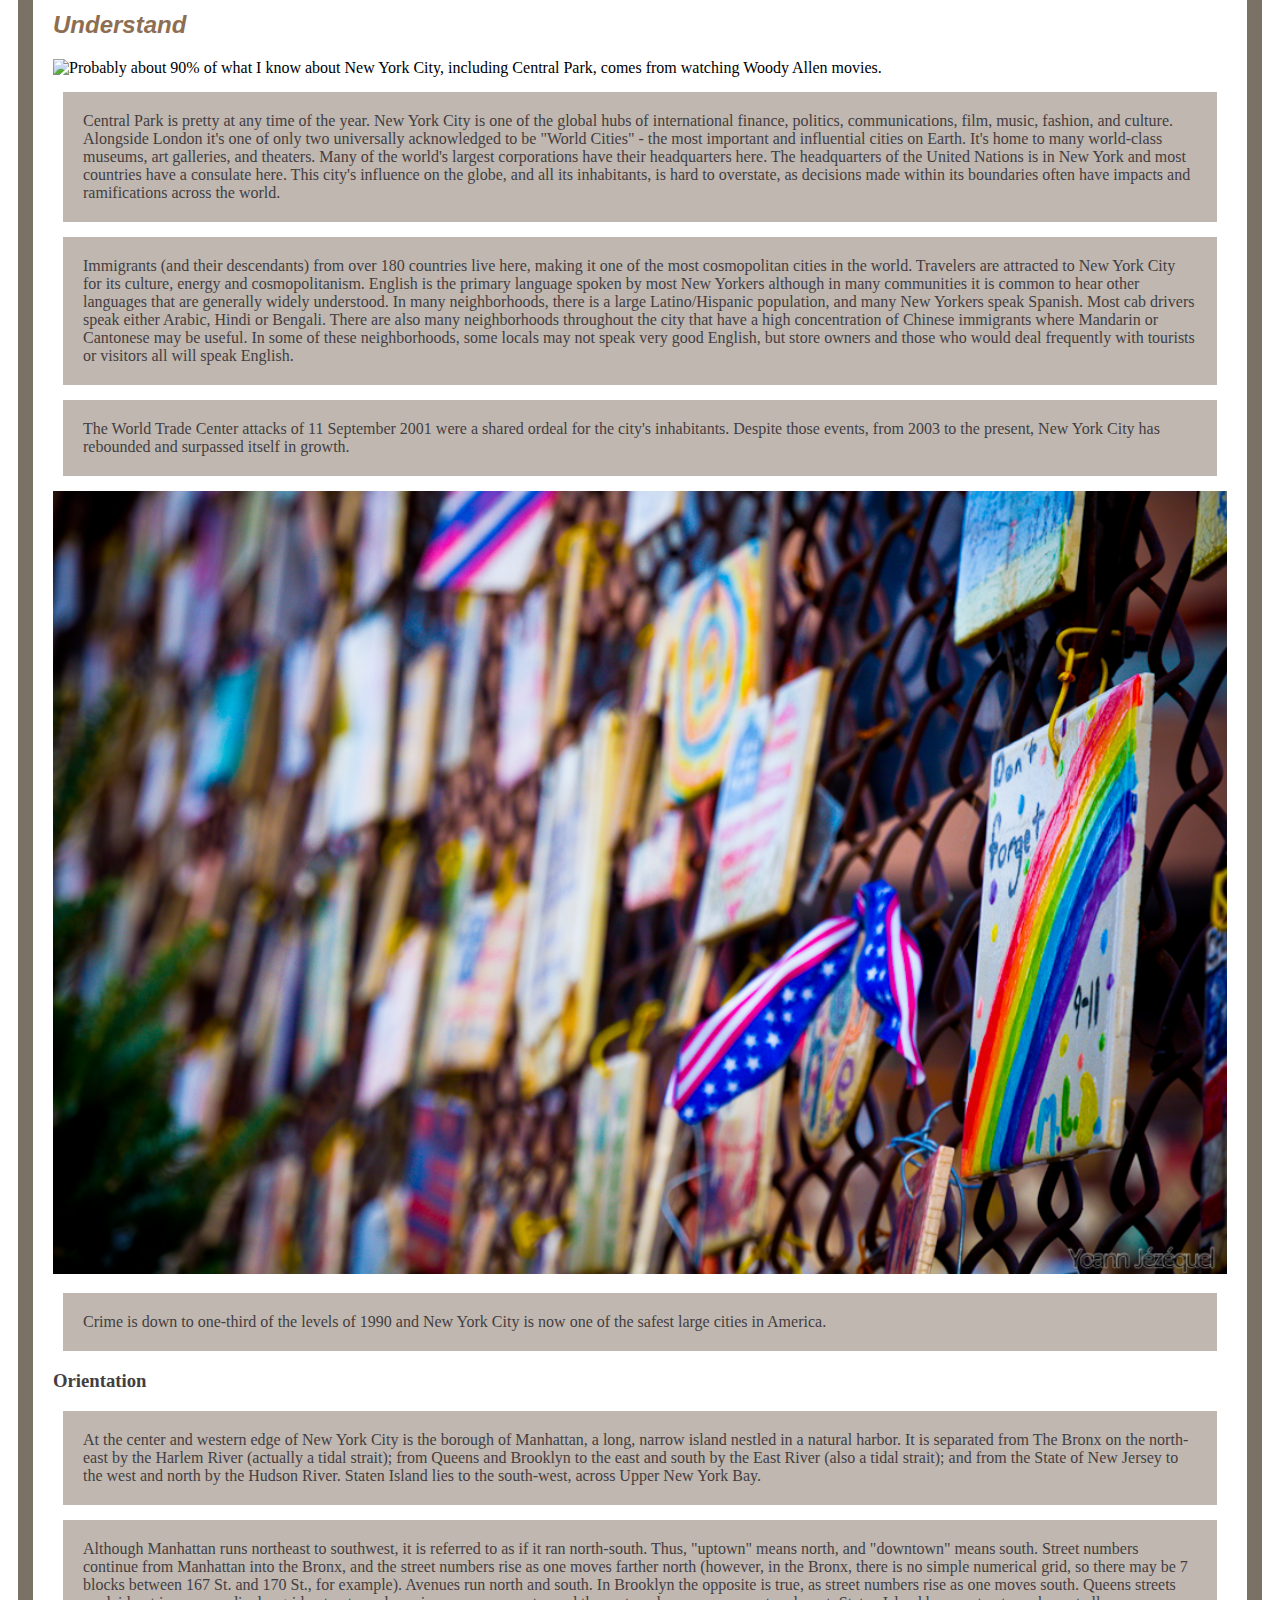
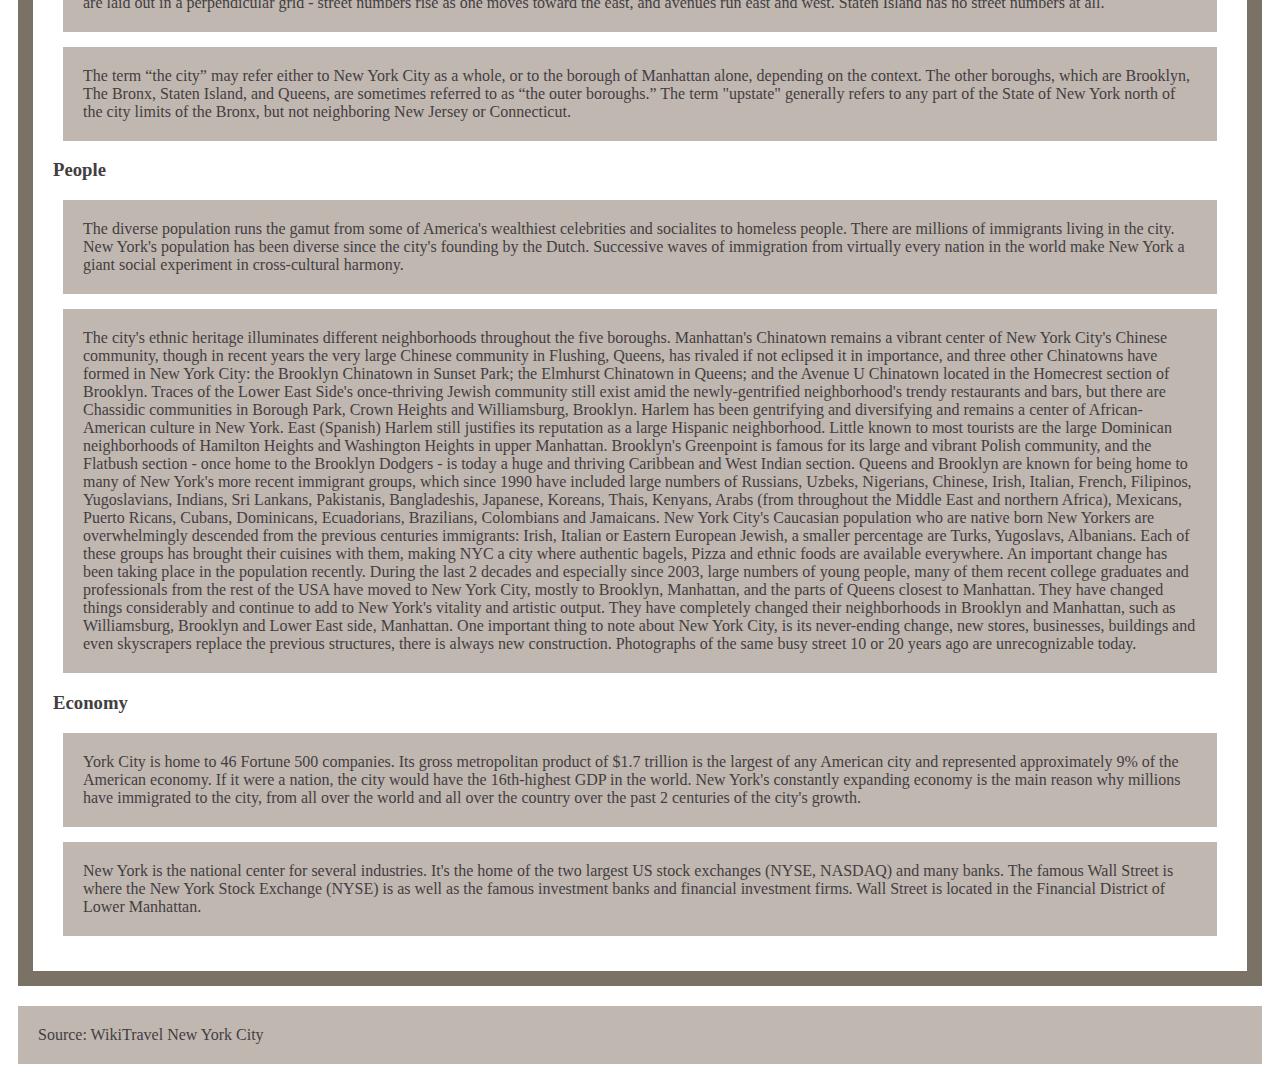
==== commit 439ff97b: "h2 fonts" ====
--- a/index.html
+++ b/index.html
@@ -1,7 +1,11 @@
 <!DOCTYPE html>
 <html lang="en">
 
-<head>      
+<head>    
+ <link rel="preconnect" href="https://fonts.googleapis.com">
+<link rel="preconnect" href="https://fonts.gstatic.com" crossorigin>
+<link href="https://fonts.googleapis.com/css2?family=Rubik+Mono+One&display=swap" rel="stylesheet">
+  
     <meta charset="utf-8">
     <meta name="viewport" content="width=device-width, initial-scale=1.0">
     <title>Welcome To The Big Apple</title>
--- a/styles.css
+++ b/styles.css
@@ -1,7 +1,7 @@
 h1{color:#433E3F;
 background-color: #C69C72;
 font-weight: 800;
-font-family:'Segoe UI', Tahoma, Geneva, Verdana, sans-serif;
+font-family: 'Rubik Mono One', sans-serif;
 border-width: 15px;
 border-style: solid;
 border-color:#433E3F;
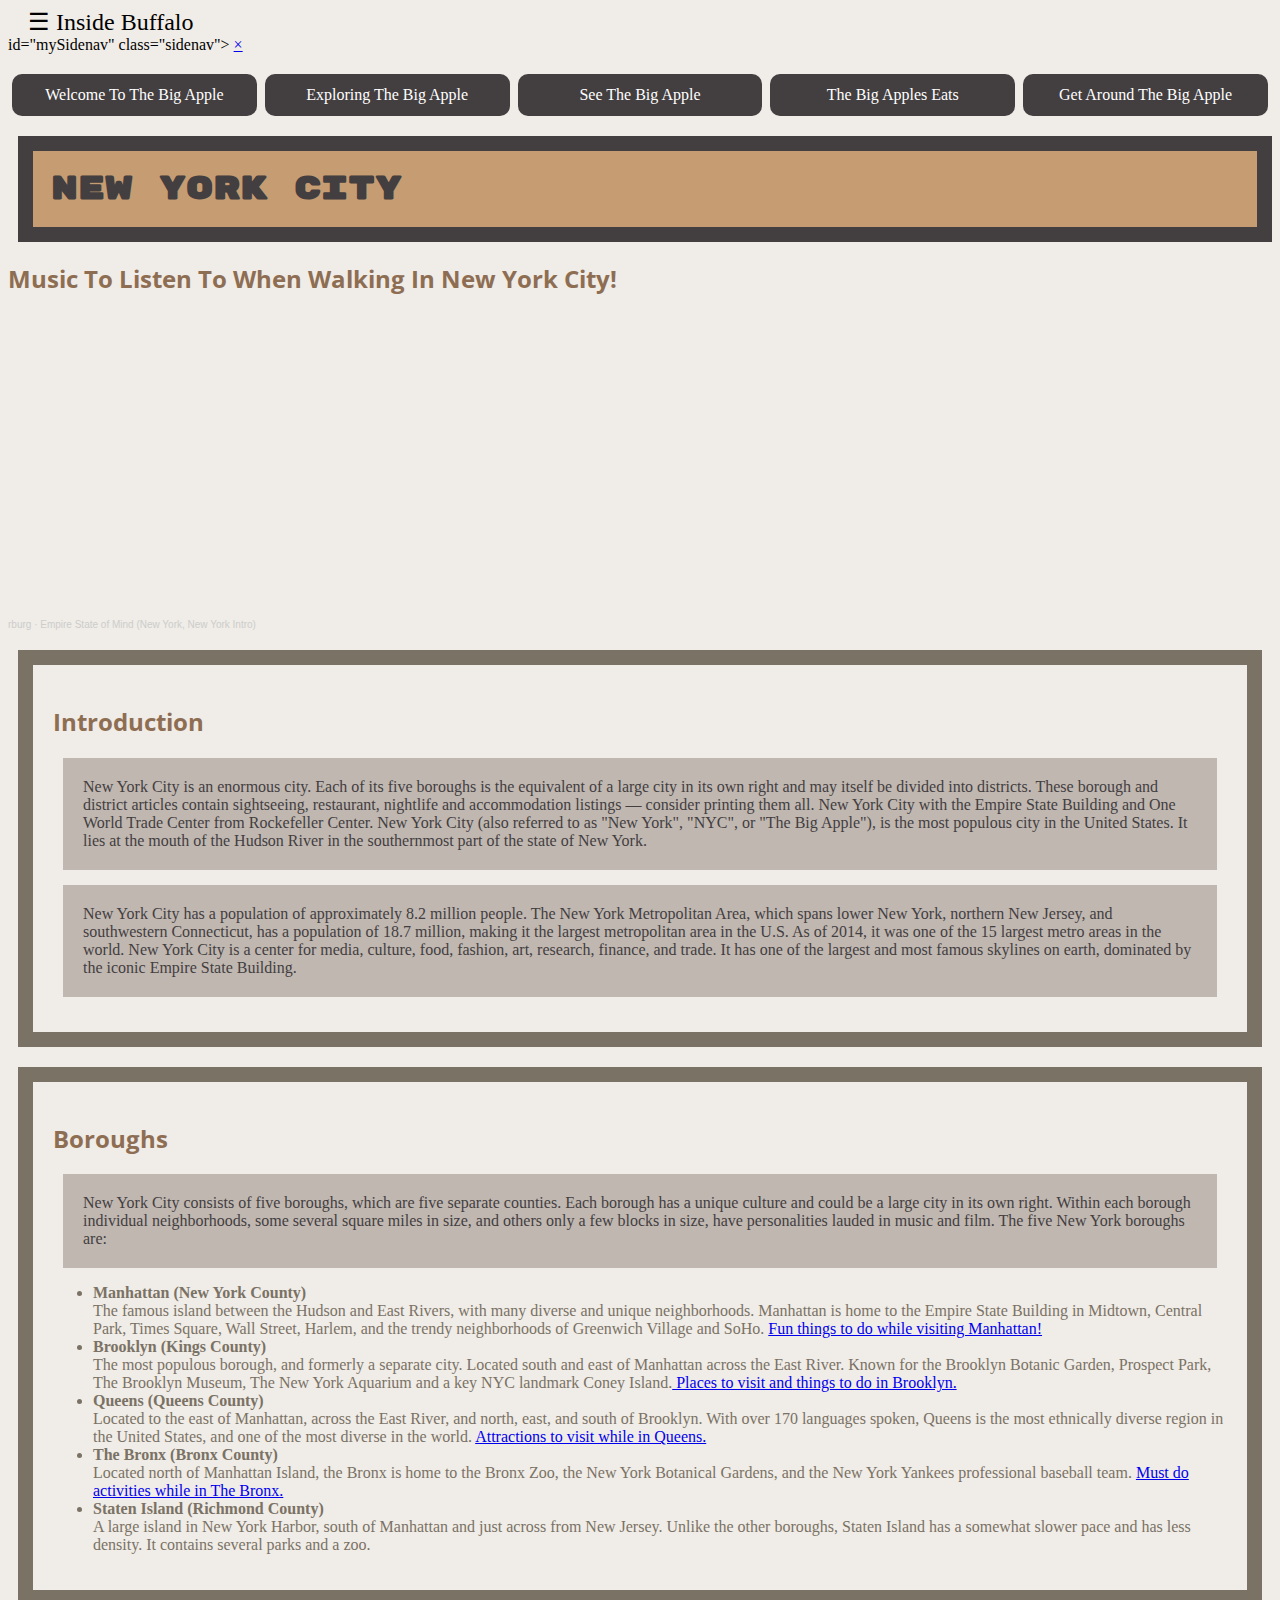
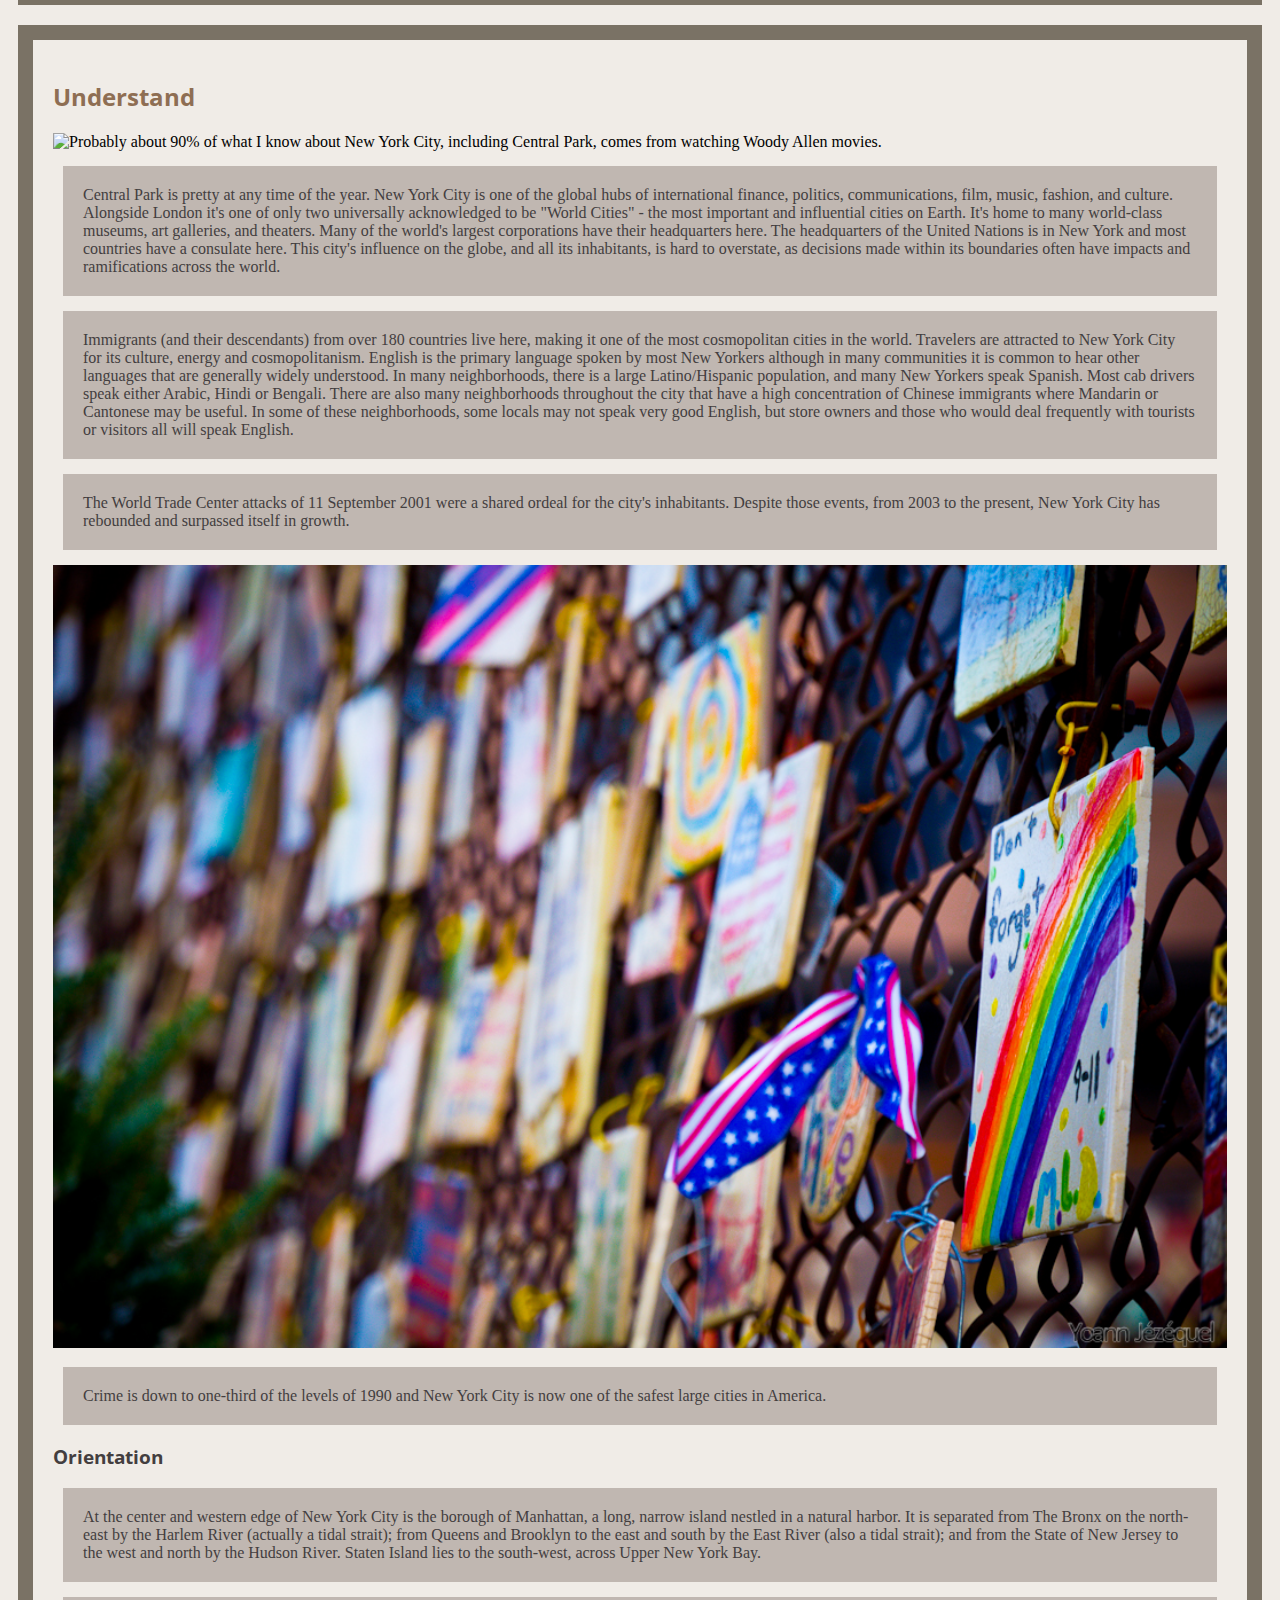
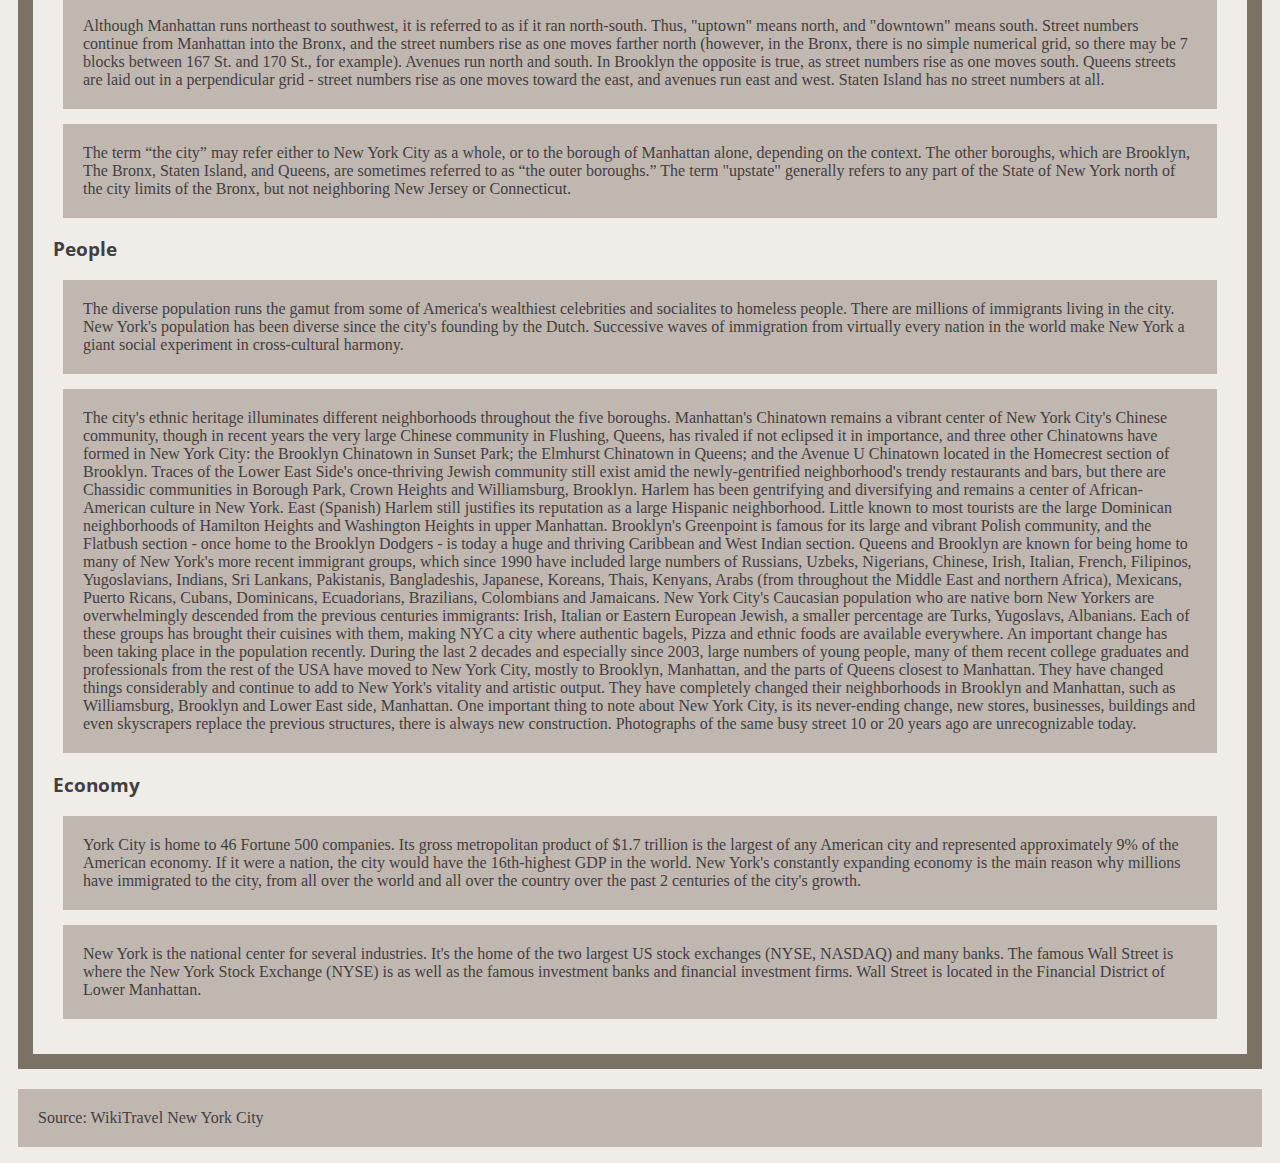
==== commit 78fd56e1: "java" ====
--- a/index.html
+++ b/index.html
@@ -1,10 +1,11 @@
 <!DOCTYPE html>
 <html lang="en">
 
-<head>    
- <link rel="preconnect" href="https://fonts.googleapis.com">
+<head> 
+     <span class="open-button" onclick="openNav()"> &#9776; Inside Buffalo</span>
+    <link rel="preconnect" href="https://fonts.googleapis.com">
 <link rel="preconnect" href="https://fonts.gstatic.com" crossorigin>
-<link href="https://fonts.googleapis.com/css2?family=Rubik+Mono+One&display=swap" rel="stylesheet">
+<link href="https://fonts.googleapis.com/css2?family=Open+Sans&family=Rubik+Mono+One&display=swap" rel="stylesheet">
   
     <meta charset="utf-8">
     <meta name="viewport" content="width=device-width, initial-scale=1.0">
@@ -14,9 +15,9 @@
 <link rel="stylesheet" href="styles.css">
 </head>
 
-<body>
-<main class="container">
- <nav>
+<body id="backcolor">
+    <nav>id="mySidenav" class="sidenav">
+   <a href="javascript:void(0)" class="closebtn" onclick="closeNav()">&times;</a>
         <ul>
             <li><a href="index.html"> Welcome To The Big Apple</a></li>
             <li><a href="do.html">Exploring The Big Apple</a></li>
@@ -25,6 +26,7 @@
             <li><a href="travel.html"> Get Around The Big Apple</a></li>
         </ul>
     </nav>
+<main class="container">
 
 
     <h1>New York City</h1>
@@ -84,6 +86,15 @@
 
 <p>Source: WikiTravel New York City</p>
 </main>
+<script>
+    function openNav() {
+      document.getElementById("mySidenav").style.width = "250px";
+    }
+
+    function closeNav() {
+      document.getElementById("mySidenav").style.width = "0";
+    }
+</script>
 </body>
 
 </html>--- a/styles.css
+++ b/styles.css
@@ -23,11 +23,11 @@
 }
 h2{
     color:#8E6E53;
-    font-style: oblique;
-    font-family: Impact, Haettenschweiler, 'Arial Narrow Bold', sans-serif;
+   font-family: 'Open Sans', sans-serif;
     
 }
 h3{color:#433E3F;
+font-family: 'Open Sans', sans-serif;
 }
 
 .h2look {
@@ -87,6 +87,56 @@
     margin:10px 0;
     }
 }
+#backcolor {
+  background-color: #f0ece7 ;
+}
+span.open-button {
+  padding:10px 20px;
+  font-size:24px;  /* This controls the size of the button text */
+  cursor: pointer; /* This provides feedback that an interaction can take place with this button */
+  }
+
+span.open-button:hover {  
+  color:gold;
+  }  /* :hover allows you to change the color of a link when you hover over it */
+
+.sidenav {
+  position: fixed; /* this fixes your nav's position- see top and left */ 
+  z-index: 1;
+  top: 0; /* It starts height/width from the top left corner of the screen */ 
+  left: 0;
+  height: 100%; /* forces the nav to go the full height of your screen */ 
+  width: 0; /* the default width is 0 -- hidden, the JS changes it to 250px */
+  background-color: #111; /* feel free to use any color for your nav, just make sure the your links are readable on this background (high contrast) */ 
+  overflow-x: hidden;
+  transition: 0.5s; /* speed in seconds for the opening animation */
+  padding-top: 50px; 
+}
+
+.sidenav a {
+  padding: 8px 8px 8px 0px;
+  text-decoration: none;
+  font-size: 24px;  /* size of your navigation links */
+  color: #eee;
+  display: block;
+  transition: 0.3s; /* you'll see the links slide in and out as well */
+}
+
+.sidenav a:hover {
+  text-decoration: underline;  /* adds link underlines on cursor hover */
+}
+
+.sidenav .closebtn {
+  position: absolute;  /* this positions the closing X button */
+  top: 0;
+  right: 25px;
+  font-size: 36px;
+  margin-left: 50px;
+}
+
+@media screen and (max-height: 450px) {  /* mobile screen adjustments */   
+  .sidenav {padding-top: 15px;}
+  .sidenav a {font-size: 18px;}
+}
 
 
-
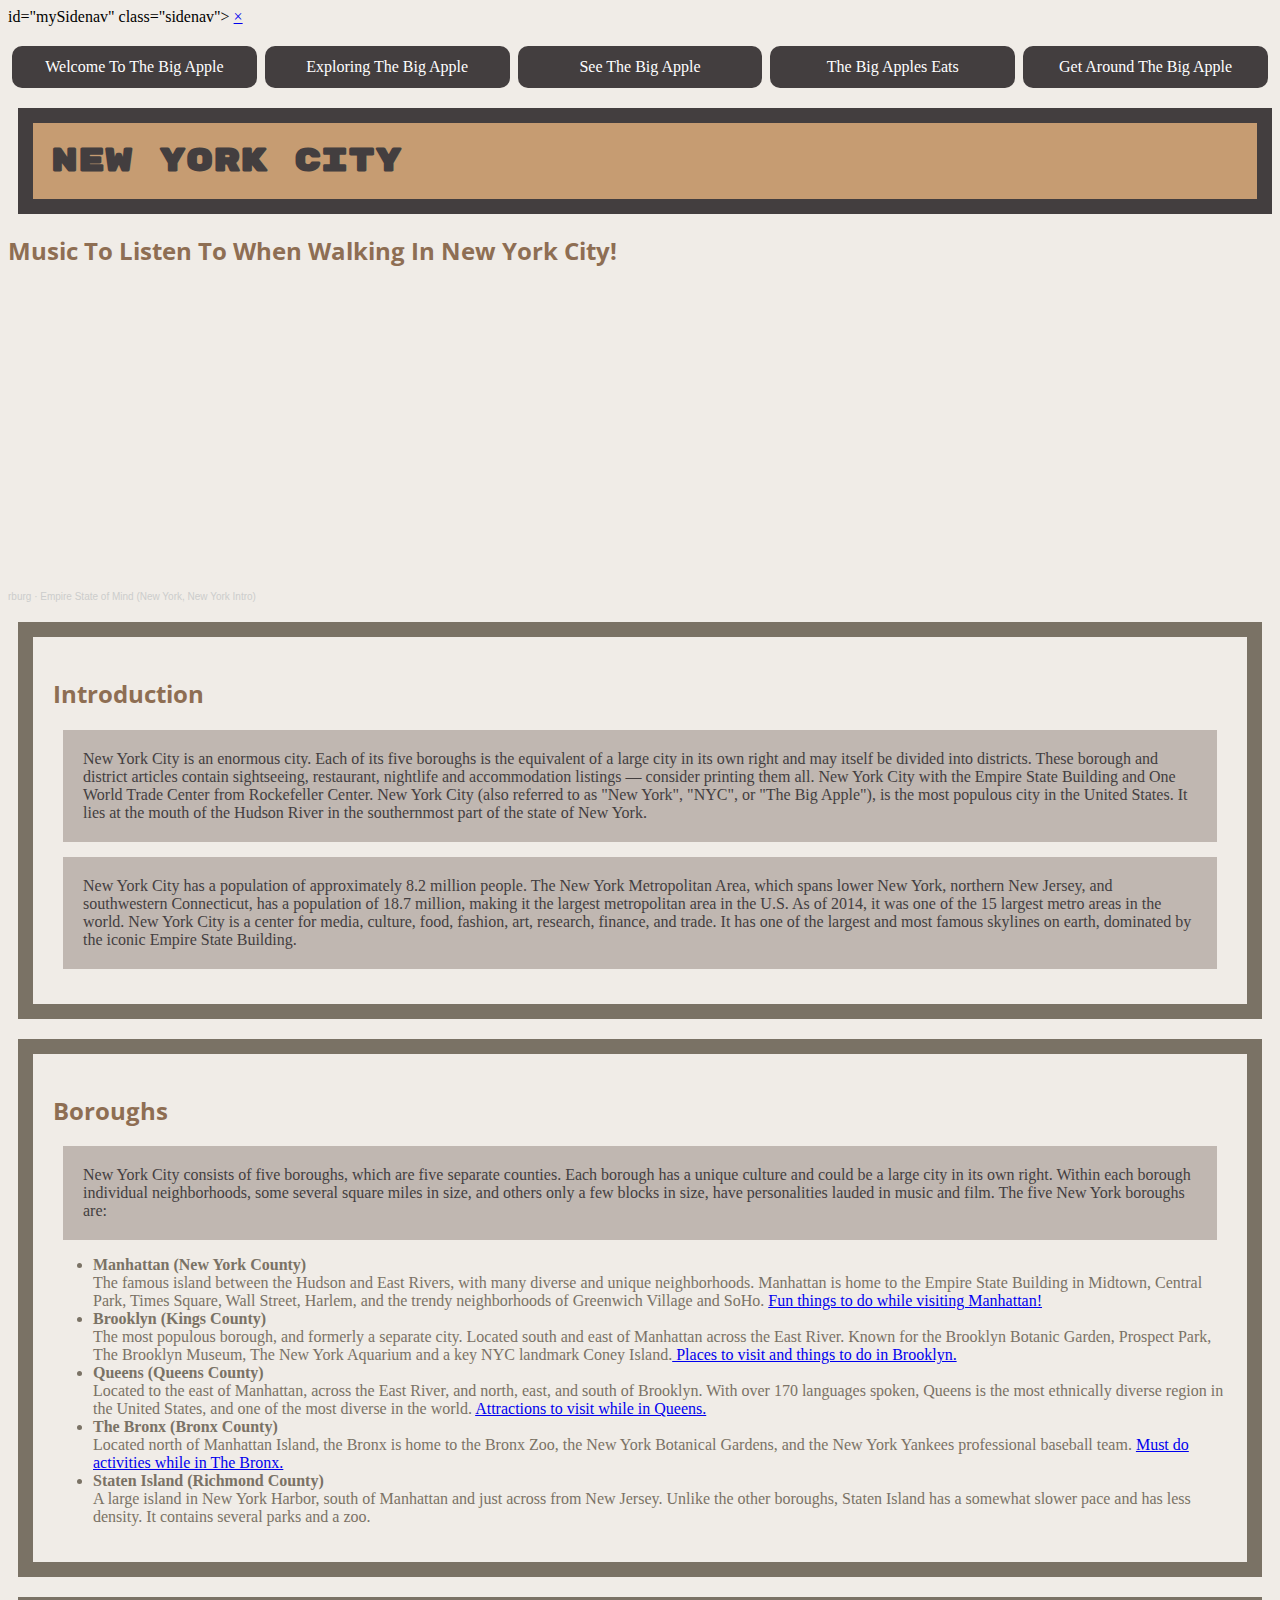
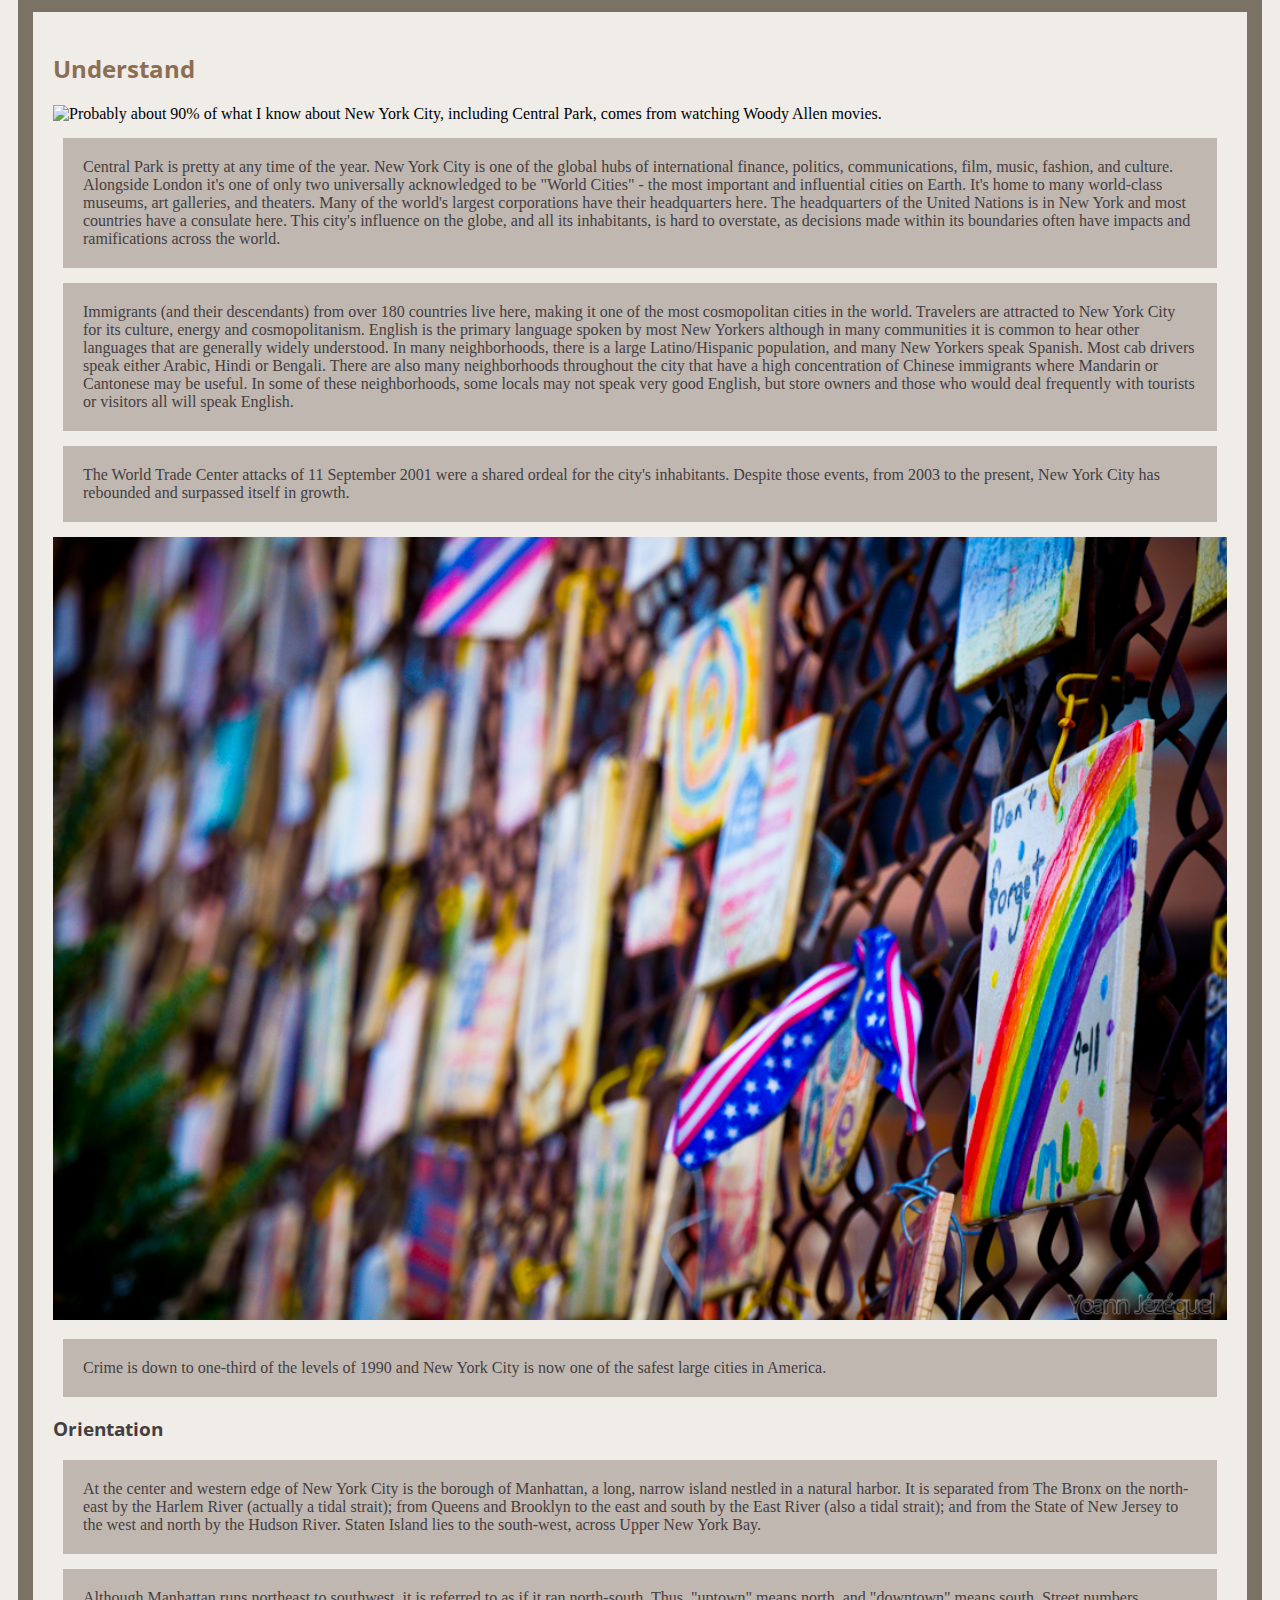
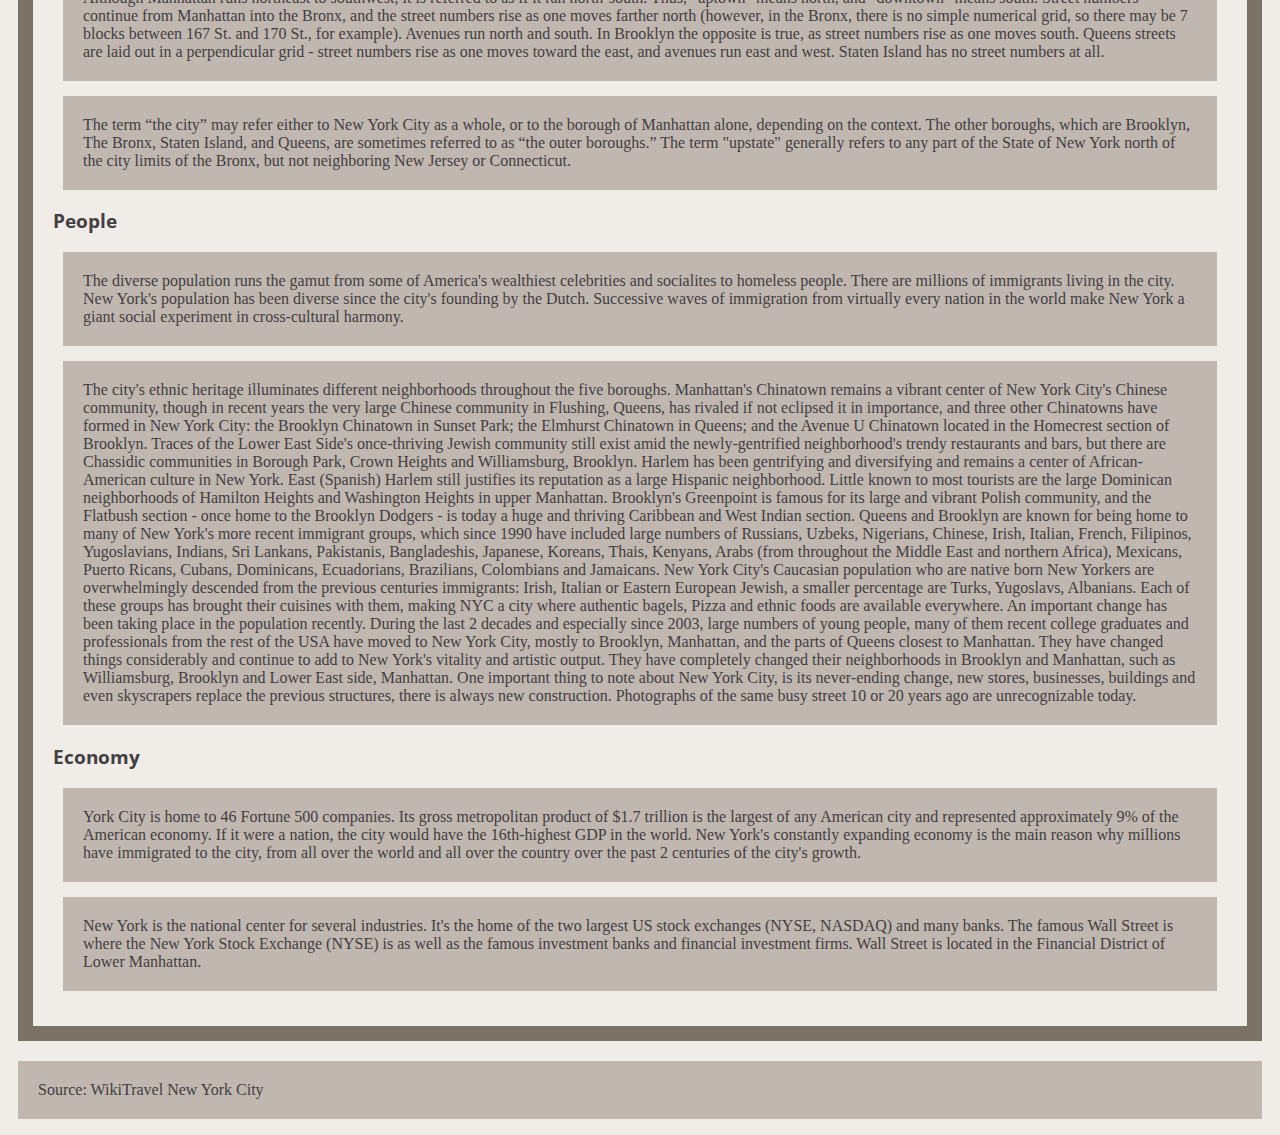
==== commit 1e67e42a: "redooo" ====
--- a/index.html
+++ b/index.html
@@ -2,7 +2,7 @@
 <html lang="en">
 
 <head> 
-     <span class="open-button" onclick="openNav()"> &#9776; Inside Buffalo</span>
+    
     <link rel="preconnect" href="https://fonts.googleapis.com">
 <link rel="preconnect" href="https://fonts.gstatic.com" crossorigin>
 <link href="https://fonts.googleapis.com/css2?family=Open+Sans&family=Rubik+Mono+One&display=swap" rel="stylesheet">
@@ -16,7 +16,7 @@
 </head>
 
 <body id="backcolor">
-    <nav>id="mySidenav" class="sidenav">
+     <nav>id="mySidenav" class="sidenav">
    <a href="javascript:void(0)" class="closebtn" onclick="closeNav()">&times;</a>
         <ul>
             <li><a href="index.html"> Welcome To The Big Apple</a></li>
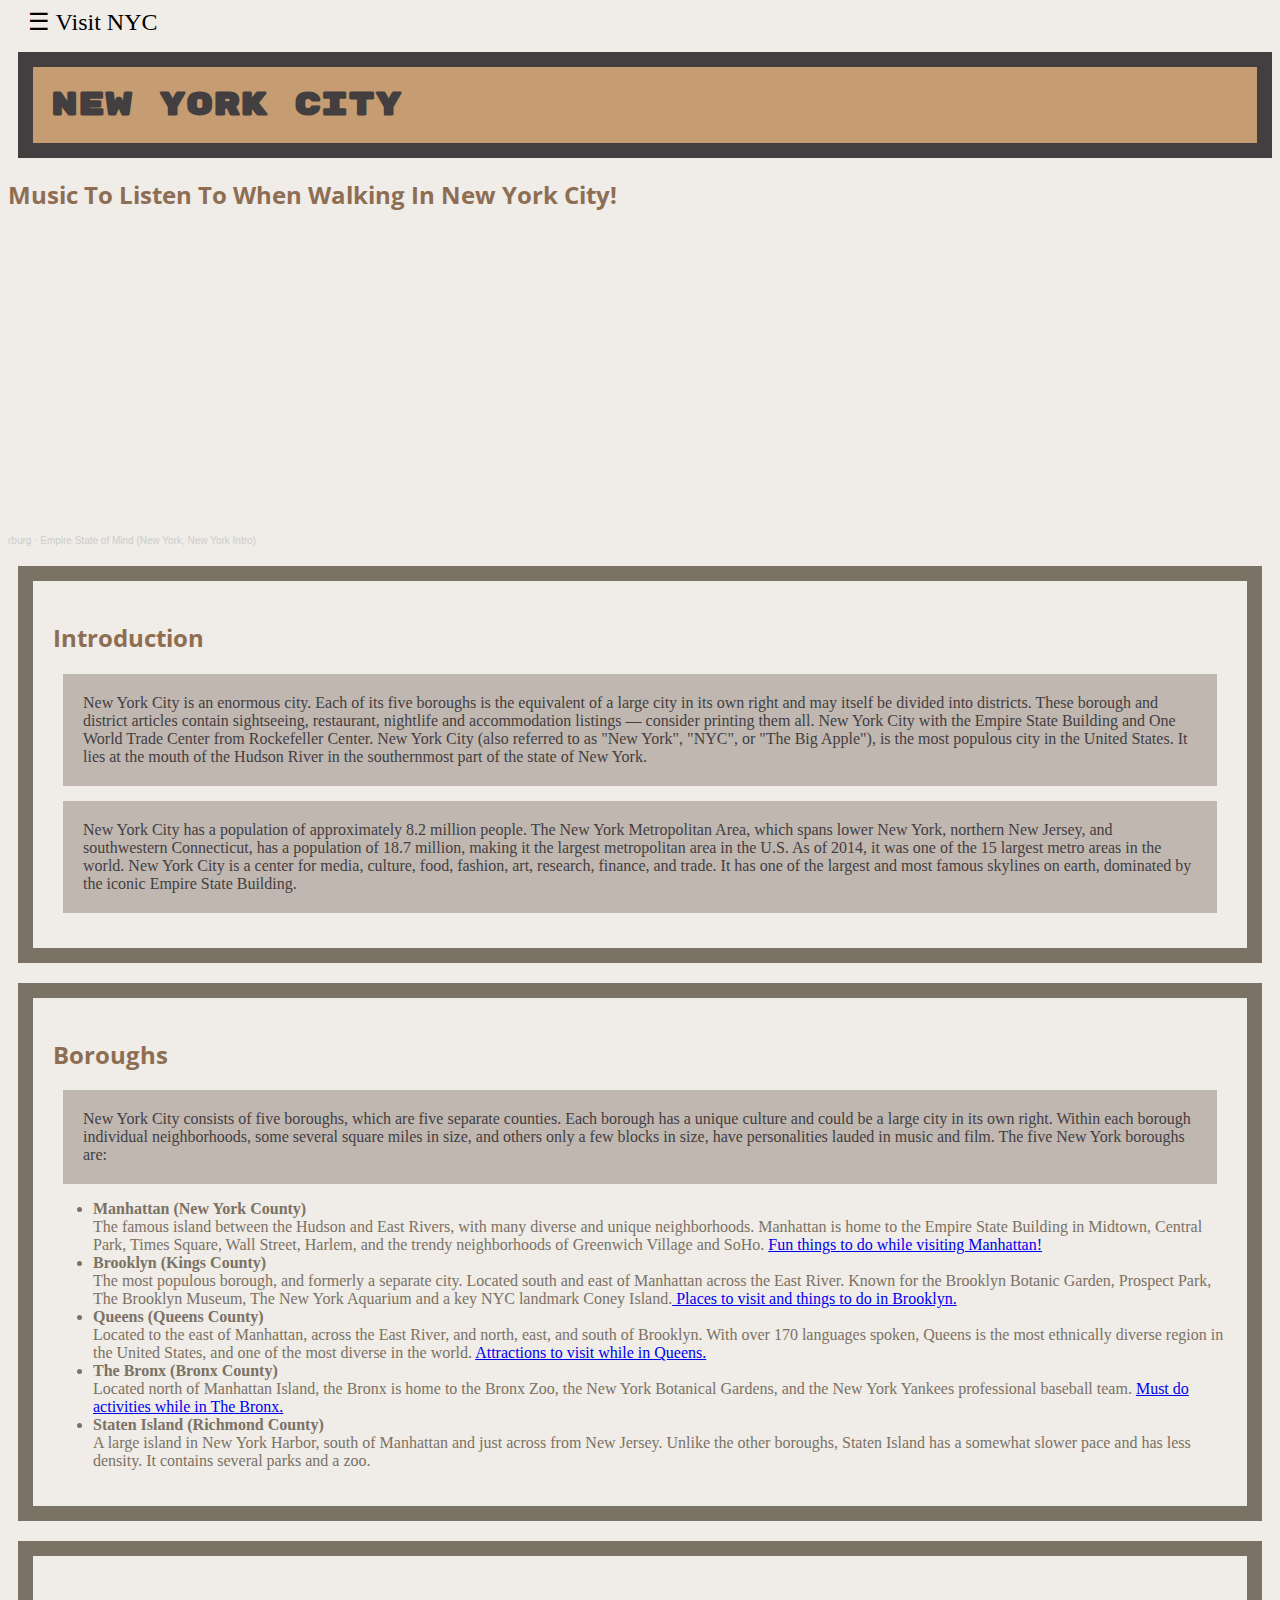
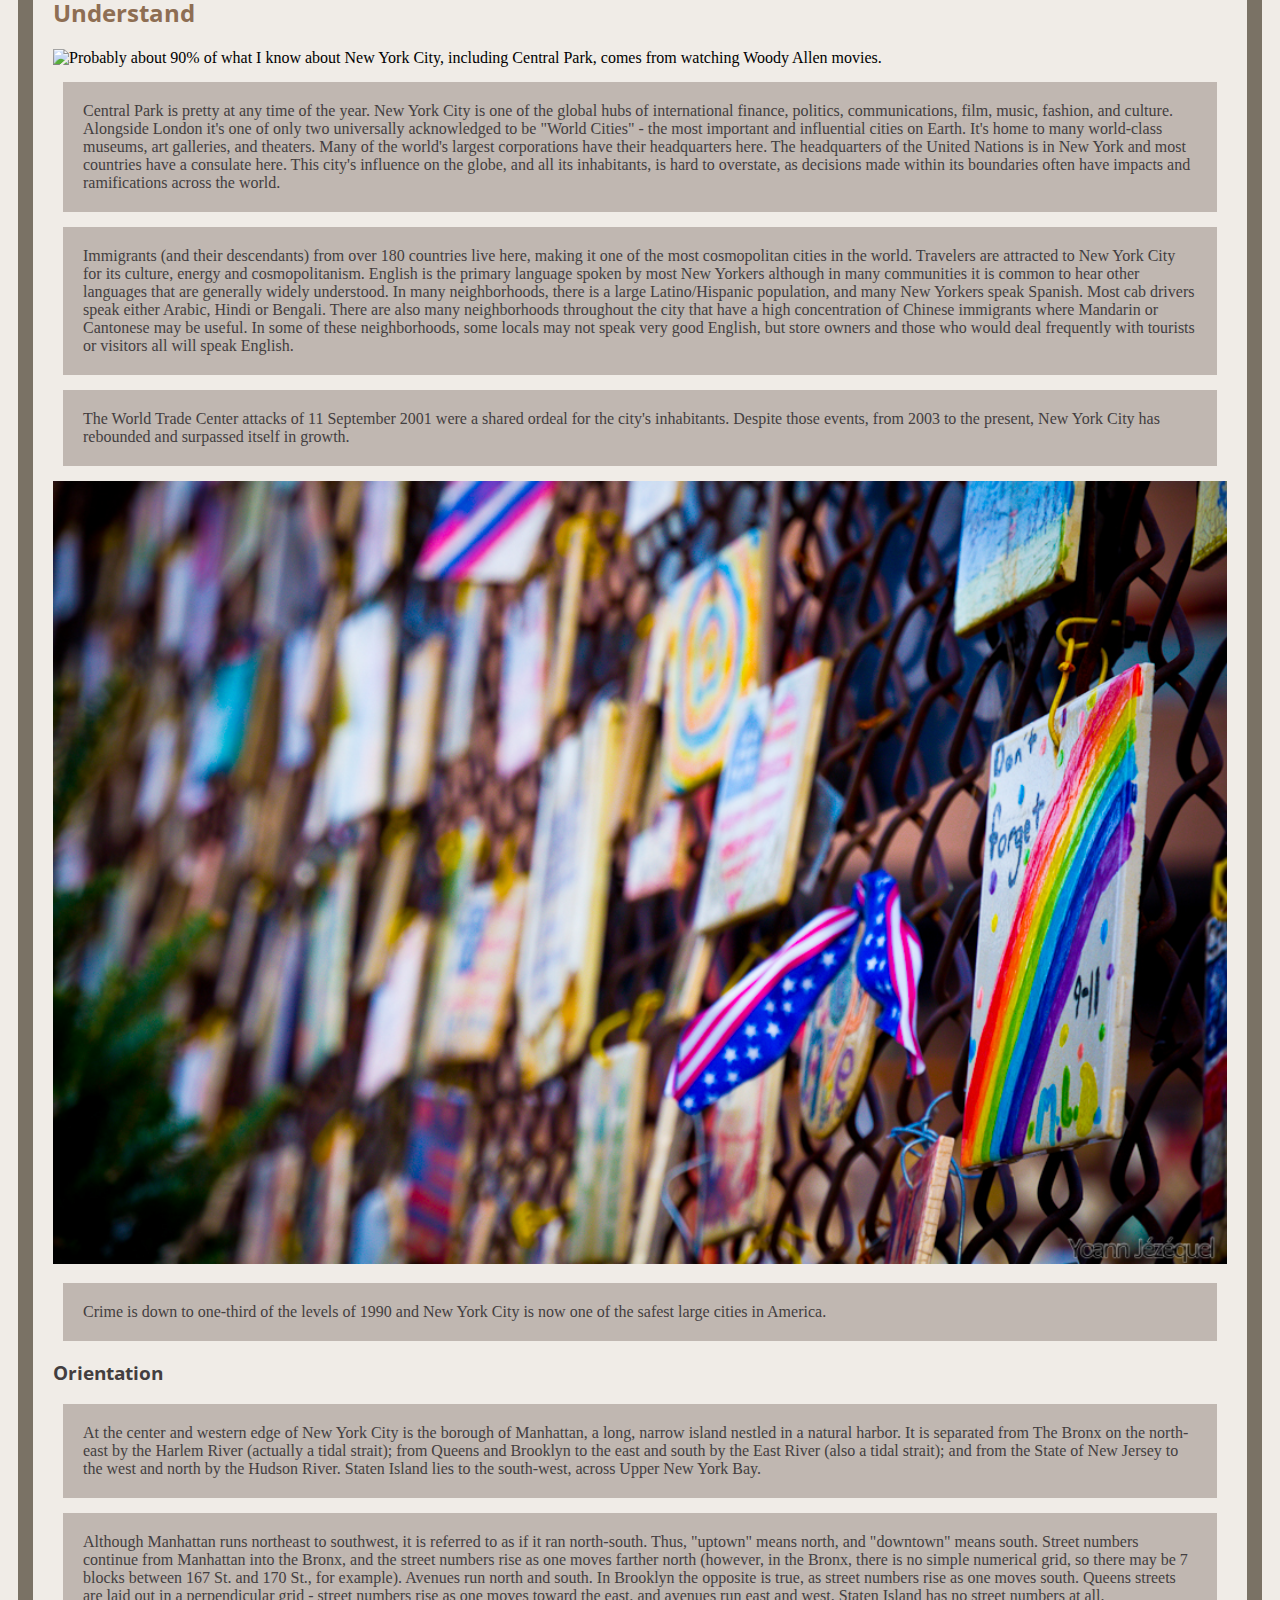
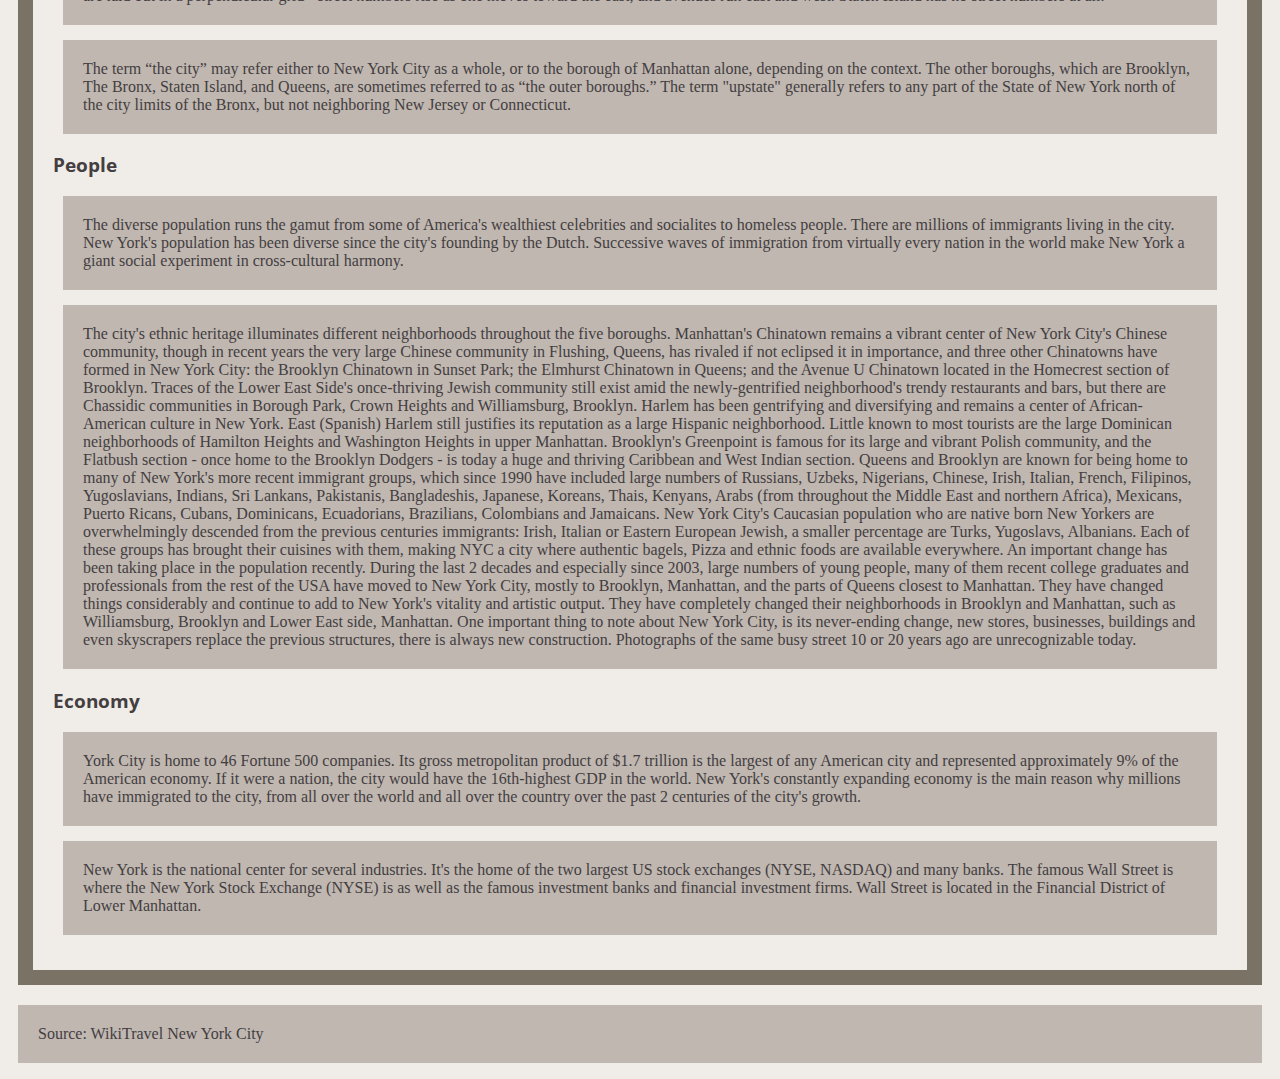
==== commit d546bb74: "Merge 9e5636ab3a562c2f5a04794687b7a123d504f766 into 7493611ecf8cfba37667c0535fe4302788ec916b" ====
--- a/index.html
+++ b/index.html
@@ -16,16 +16,19 @@
 </head>
 
 <body id="backcolor">
-     <nav>id="mySidenav" class="sidenav">
-   <a href="javascript:void(0)" class="closebtn" onclick="closeNav()">&times;</a>
+
+<span class="open-button" onclick="openNav()"> &#9776; Visit NYC</span>
+     <nav id= "mysidenav" class="sidenav">
         <ul>
             <li><a href="index.html"> Welcome To The Big Apple</a></li>
             <li><a href="do.html">Exploring The Big Apple</a></li>
             <li><a href="see.html"> See The Big Apple</a></li>
             <li><a href="eat-sample.html"> The Big Apples Eats</a></li>
             <li><a href="travel.html"> Get Around The Big Apple</a></li>
-        </ul>
+    </ul>
+    <a href="javascript:void(0)" class="closebtn" onclick="closeNav()">&times;</a>
     </nav>
+    
 <main class="container">
 
 
@@ -88,13 +91,14 @@
 </main>
 <script>
     function openNav() {
-      document.getElementById("mySidenav").style.width = "250px";
+      document.getElementById("mysidenav").style.width = "250px";
     }
 
     function closeNav() {
-      document.getElementById("mySidenav").style.width = "0";
+      document.getElementById("mysidenav").style.width = "0";
     }
 </script>
+
 </body>
 
 </html>--- a/styles.css
+++ b/styles.css
@@ -139,4 +139,40 @@
   .sidenav a {font-size: 18px;}
 }
 
+.accordion {
+  background-color: #eee;
+  color: #444;
+  cursor: pointer;
+  padding: 18px;
+  width: 100%;
+  text-align: left;
+  border: none;
+  outline: none;
+  transition: 0.4s;
+  
+}
 
+.accordion:after {
+  content: '\02795'; /* Unicode character for "plus" sign (+) */
+  font-size: 13px;
+  color: #777;
+  float: right;
+  margin-left: 5px;
+}
+
+.active:after {
+  content: "\2796"; /* Unicode character for "minus" sign (-) */
+}
+
+.active, .accordion:hover {
+  background-color: #ccc;
+}
+
+.panel {
+  padding: 0 18px;
+  background-color: white;
+  display: none;
+  overflow: hidden;
+}
+
+#mysidenav ul {flex-direction: column;}